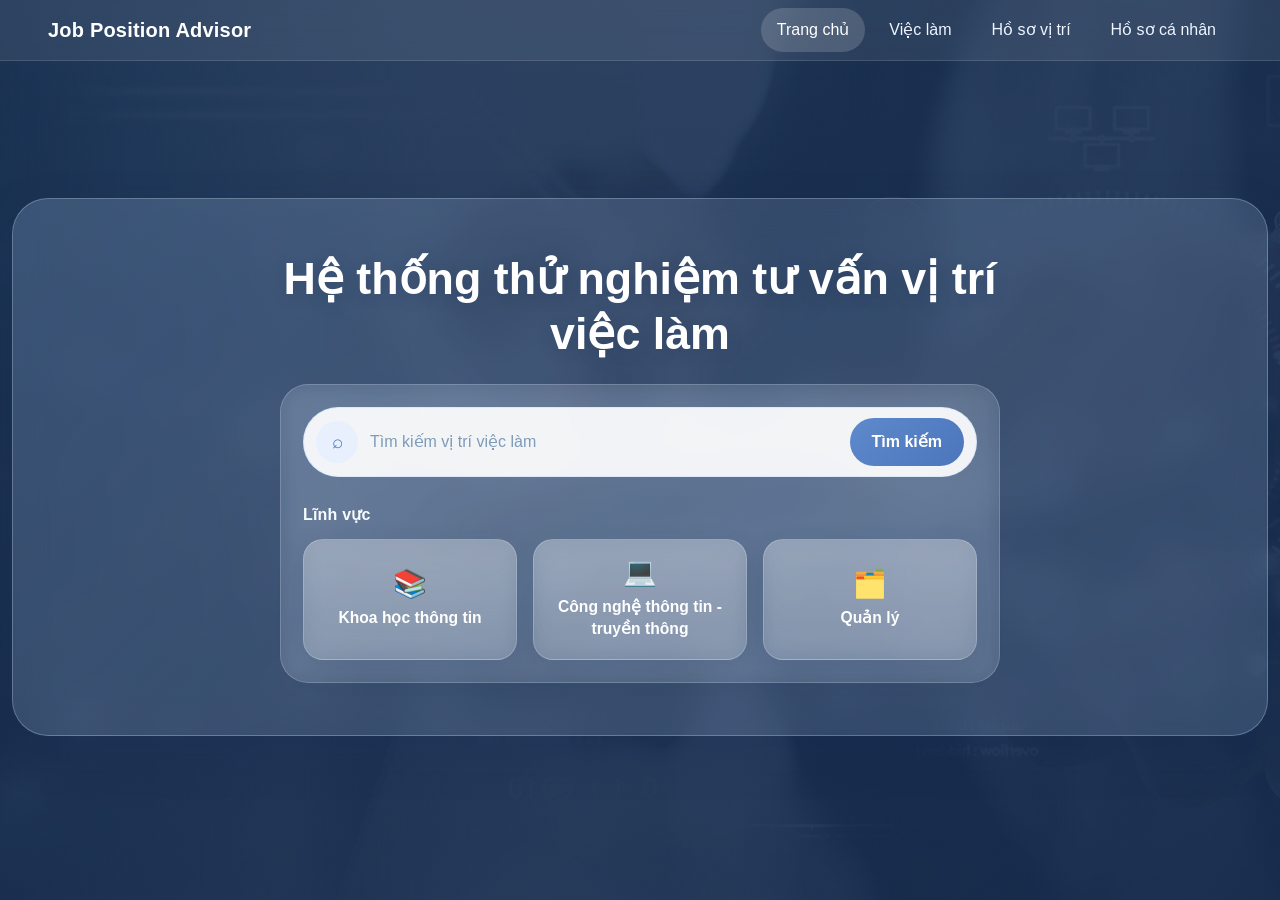
==== index.html @ 7de9d047 "Update index.html" ====
<!DOCTYPE html>
<html lang="vi">
<head>
  <meta charset="UTF-8">
  <meta name="viewport" content="width=device-width, initial-scale=1.0">
  <title>Trang chủ - Hệ thống thử nghiệm tư vấn vị trí việc làm</title>

  <link href="https://cdn.jsdelivr.net/npm/bootstrap@5.3.3/dist/css/bootstrap.min.css" rel="stylesheet">
  <link rel="stylesheet" href="assets/css/style.css">
</head>
<body>
  <div class="page-overlay">
    <nav class="navbar navbar-expand-lg custom-navbar px-4 px-lg-5">
      <div class="container-fluid px-0">
        <a class="navbar-brand brand-title" href="index.html">Job Position Advisor</a>

        <button class="navbar-toggler" type="button" data-bs-toggle="collapse" data-bs-target="#mainNav">
          <span class="navbar-toggler-icon"></span>
        </button>

        <div class="collapse navbar-collapse" id="mainNav">
          <div class="navbar-nav ms-auto gap-lg-2 mt-3 mt-lg-0">
            <a class="nav-link nav-pill active" href="index.html">Trang chủ</a>
            <a class="nav-link nav-pill" href="pages/jobs.html">Việc làm</a>
            <a class="nav-link nav-pill" href="pages/position-profile.html">Hồ sơ vị trí</a>
            <a class="nav-link nav-pill" href="pages/upload-profile.html">Hồ sơ cá nhân</a>
          </div>
        </div>
      </div>
    </nav>

    <main>
      <section class="hero-section">
        <div class="container hero-container">
          <div class="hero-box">
            <div class="row justify-content-center">
              <div class="col-lg-10 col-xl-9">
                <div class="hero-content mx-auto">
                  <h1 class="hero-title text-center">
                    Hệ thống thử nghiệm tư vấn vị trí việc làm
                  </h1>

                  <div class="search-panel mt-4">
                    <div class="search-wrapper">
                      <div class="search-icon">⌕</div>
                      <input
                        type="text"
                        id="searchInput"
                        class="form-control search-input"
                        placeholder="Tìm kiếm vị trí việc làm"
                        autocomplete="off"
                      >
                      <button id="searchBtn" class="btn search-btn" type="button">Tìm kiếm</button>
                    </div>

                    <div id="searchSuggestions" class="suggestion-box d-none"></div>

                    <div class="search-helper mt-4">
                      <div class="helper-group">
                        <p class="helper-title">Lĩnh vực</p>

                        <div class="field-grid">
                          <button class="field-tag field-card" data-field="Khoa học thông tin">
                            <span class="field-icon">📚</span>
                            <span class="field-text">Khoa học thông tin</span>
                          </button>

                          <button class="field-tag field-card" data-field="Công nghệ thông tin - truyền thông">
                            <span class="field-icon">💻</span>
                            <span class="field-text">Công nghệ thông tin - truyền thông</span>
                          </button>

                          <button class="field-tag field-card" data-field="Quản lý">
                            <span class="field-icon">🗂️</span>
                            <span class="field-text">Quản lý</span>
                          </button>
                        </div>
                      </div>
                    </div>

                    <div id="fieldPreview" class="field-preview d-none mt-4">
                      <div class="field-preview-header">
                        <h5 id="fieldPreviewTitle" class="mb-0"></h5>
                        <button id="closeFieldPreview" class="btn-close-preview" type="button">Đóng</button>
                      </div>

                      <div id="fieldPreviewList" class="field-preview-list mt-3"></div>
                    </div>
                  </div>
                </div>
              </div>
            </div>  
          </div>
        </div>
      </section>
    </main>
  </div>

  <script src="assets/js/app.js"></script>
  <script src="https://cdn.jsdelivr.net/npm/bootstrap@5.3.3/dist/js/bootstrap.bundle.min.js"></script>
</body>
</html>
---- assets/css/style.css ----
:root {
  --blue-main: #7fa8e6;
  --blue-dark: #5e89cc;
  --blue-deep: #4c76bc;
  --blue-light: rgba(232, 241, 255, 0.85);
  --text-main: #f4f8ff;
  --text-sub: #dbe6f7;
  --border-soft: rgba(213, 230, 255, 0.34);
  --shadow-soft: 0 18px 45px rgba(18, 42, 88, 0.22);
  --shadow-card: 0 10px 28px rgba(22, 42, 78, 0.16);
}

* {
  box-sizing: border-box;
}

html,
body {
  min-height: 100%;
}

body {
  margin: 0;
  font-family: "Segoe UI", Tahoma, Geneva, Verdana, sans-serif;
  background:
    linear-gradient(rgba(19, 43, 79, 0.68), rgba(19, 43, 79, 0.68)),
    url("../images/bg.jpg") center center / cover no-repeat fixed;
  color: var(--text-main);
}

a {
  text-decoration: none;
}

.page-overlay {
  min-height: 100vh;
  background: linear-gradient(
    180deg,
    rgba(18, 39, 73, 0.18) 0%,
    rgba(17, 34, 66, 0.34) 100%
  );
}

.custom-navbar {
  background: rgba(255, 255, 255, 0.08);
  backdrop-filter: blur(14px);
  border-bottom: 1px solid rgba(255, 255, 255, 0.12);
}

.brand-title {
  font-weight: 700;
  color: #ffffff !important;
  letter-spacing: 0.2px;
}

.nav-pill {
  color: #eff5ff !important;
  padding: 10px 16px !important;
  border-radius: 999px;
  font-weight: 500;
  transition: all 0.2s ease;
}

.nav-pill:hover,
.nav-pill.active {
  background: rgba(255, 255, 255, 0.16);
  color: #ffffff !important;
}

.hero-section {
  min-height: calc(100vh - 76px);
  display: flex;
  align-items: center;
  padding: 28px 0 40px;
}

.hero-container {
  max-width: 1320px;
}

.hero-box {
  background: linear-gradient(
    135deg,
    rgba(172, 205, 248, 0.22) 0%,
    rgba(195, 220, 255, 0.16) 45%,
    rgba(161, 196, 240, 0.20) 100%
  );
  border: 1px solid rgba(220, 235, 255, 0.28);
  border-radius: 36px;
  padding: 52px;
  box-shadow: var(--shadow-soft);
  backdrop-filter: blur(18px);
  -webkit-backdrop-filter: blur(18px);
}

.hero-content {
  max-width: 720px;
}

.hero-title {
  font-size: 2.8rem;
  line-height: 1.22;
  font-weight: 800;
  color: #ffffff;
  margin-bottom: 0;
  text-shadow: 0 4px 16px rgba(14, 35, 66, 0.18);
}

.search-panel {
  background: rgba(255, 255, 255, 0.10);
  border: 1px solid rgba(224, 236, 255, 0.22);
  border-radius: 28px;
  padding: 22px;
  position: relative;
  backdrop-filter: blur(12px);
}

.search-wrapper {
  display: flex;
  align-items: center;
  gap: 12px;
  background: rgba(255, 255, 255, 0.92);
  border: 1px solid rgba(220, 232, 250, 0.9);
  border-radius: 999px;
  padding: 10px 12px;
  position: relative;
}

.search-icon {
  width: 42px;
  height: 42px;
  border-radius: 50%;
  background: rgba(232, 241, 255, 0.95);
  color: var(--blue-deep);
  display: flex;
  align-items: center;
  justify-content: center;
  font-size: 1.2rem;
  flex-shrink: 0;
}

.search-input {
  border: none !important;
  box-shadow: none !important;
  background: transparent !important;
  color: #244569 !important;
  min-height: 46px;
  padding-left: 0;
  font-weight: 500;
}

.search-input::placeholder {
  color: #7f9bb9;
}

.search-btn {
  border: none;
  background: linear-gradient(135deg, var(--blue-dark), var(--blue-deep));
  color: #fff;
  border-radius: 999px;
  padding: 12px 22px;
  font-weight: 600;
  white-space: nowrap;
  transition: transform 0.2s ease, box-shadow 0.2s ease;
}

.search-btn:hover {
  color: #fff;
  transform: translateY(-1px);
  box-shadow: 0 8px 18px rgba(34, 68, 120, 0.24);
}

.suggestion-box {
  position: absolute;
  left: 22px;
  right: 22px;
  top: 96px;
  background: rgba(255, 255, 255, 0.97);
  border: 1px solid rgba(216, 230, 250, 0.95);
  border-radius: 18px;
  box-shadow: var(--shadow-card);
  overflow: hidden;
  z-index: 20;
}

.suggestion-item {
  padding: 12px 16px;
  cursor: pointer;
  color: #29486a;
  transition: background 0.2s ease;
}

.suggestion-item:hover {
  background: #f0f6ff;
}

.search-helper {
  padding-top: 2px;
}

.helper-group {
  display: flex;
  flex-direction: column;
  gap: 12px;
}

.helper-title {
  margin-bottom: 0;
  font-size: 1rem;
  font-weight: 700;
  color: #f7fbff;
  letter-spacing: 0.2px;
}

.field-grid {
  display: grid;
  grid-template-columns: repeat(3, 1fr);
  gap: 16px;
}

.field-tag {
  border: none;
  background: transparent;
  padding: 0;
}

.field-card {
  min-height: 118px;
  border-radius: 20px;
  background: linear-gradient(
    180deg,
    rgba(255, 255, 255, 0.28) 0%,
    rgba(242, 248, 255, 0.16) 100%
  );
  border: 1px solid rgba(228, 238, 255, 0.24);
  color: #ffffff;
  box-shadow: var(--shadow-card);
  display: flex;
  flex-direction: column;
  align-items: center;
  justify-content: center;
  gap: 10px;
  padding: 18px 16px;
  text-align: center;
  transition: all 0.2s ease;
  backdrop-filter: blur(10px);
}

.field-card:hover {
  background: linear-gradient(
    180deg,
    rgba(255, 255, 255, 0.34) 0%,
    rgba(225, 238, 255, 0.22) 100%
  );
  transform: translateY(-2px);
}

.field-icon {
  font-size: 1.7rem;
  line-height: 1;
}

.field-text {
  font-size: 0.98rem;
  font-weight: 600;
  line-height: 1.45;
}

.hero-info-card {
  background: linear-gradient(
    180deg,
    rgba(255, 255, 255, 0.18) 0%,
    rgba(244, 249, 255, 0.12) 100%
  );
  border: 1px solid rgba(227, 238, 255, 0.22);
  border-radius: 28px;
  padding: 28px;
  box-shadow: var(--shadow-card);
  backdrop-filter: blur(14px);
}

.info-card-title {
  font-weight: 700;
  color: #ffffff;
  margin-bottom: 20px;
}

.info-item {
  display: flex;
  gap: 14px;
  align-items: flex-start;
  padding: 14px 0;
  border-bottom: 1px dashed rgba(220, 232, 249, 0.22);
}

.info-item:last-child {
  border-bottom: none;
  padding-bottom: 0;
}

.info-icon {
  width: 42px;
  height: 42px;
  border-radius: 50%;
  background: linear-gradient(135deg, rgba(220, 233, 255, 0.34), rgba(245, 249, 255, 0.18));
  color: #ffffff;
  font-weight: 700;
  display: flex;
  align-items: center;
  justify-content: center;
  flex-shrink: 0;
}

.info-item h6 {
  margin-bottom: 6px;
  font-weight: 700;
  color: #ffffff;
}

.info-item p {
  margin-bottom: 0;
  color: rgba(240, 246, 255, 0.88);
  line-height: 1.65;
}

.field-preview {
  background: rgba(255, 255, 255, 0.92);
  border: 1px solid rgba(218, 231, 249, 0.9);
  border-radius: 18px;
  padding: 18px;
  box-shadow: var(--shadow-card);
}

.field-preview-header {
  display: flex;
  justify-content: space-between;
  align-items: center;
  gap: 12px;
}

#fieldPreviewTitle {
  font-size: 1.02rem;
  font-weight: 700;
  color: #29486a;
}

.btn-close-preview {
  border: none;
  background: #eef5ff;
  color: var(--blue-deep);
  padding: 8px 14px;
  border-radius: 10px;
  font-weight: 600;
}

.btn-close-preview:hover {
  background: #deebff;
}

.field-preview-list {
  display: flex;
  flex-direction: column;
  gap: 10px;
}

.field-preview-item {
  padding: 12px 14px;
  background: #f7fbff;
  border: 1px solid #dbe7f7;
  border-radius: 12px;
}

.field-preview-item strong {
  display: block;
  color: #29486a;
  margin-bottom: 4px;
}

.field-preview-item span {
  color: #647f9e;
  font-size: 0.94rem;
}

@media (max-width: 1199px) {
  .hero-title {
    font-size: 2.45rem;
  }

  .hero-box {
    padding: 40px;
  }
}

@media (max-width: 991px) {
  .hero-section {
    min-height: auto;
    padding: 26px 0 34px;
  }

  .hero-title {
    font-size: 2rem;
  }

  .hero-box {
    padding: 24px;
    border-radius: 28px;
  }

  .search-wrapper {
    flex-direction: column;
    align-items: stretch;
    border-radius: 24px;
  }

  .search-btn {
    width: 100%;
  }

  .suggestion-box {
    position: static;
    margin-top: 10px;
  }

  .field-preview-header {
    flex-direction: column;
    align-items: flex-start;
  }

  .field-grid {
    grid-template-columns: 1fr;
  }

  .field-card {
    min-height: 92px;
  }
}
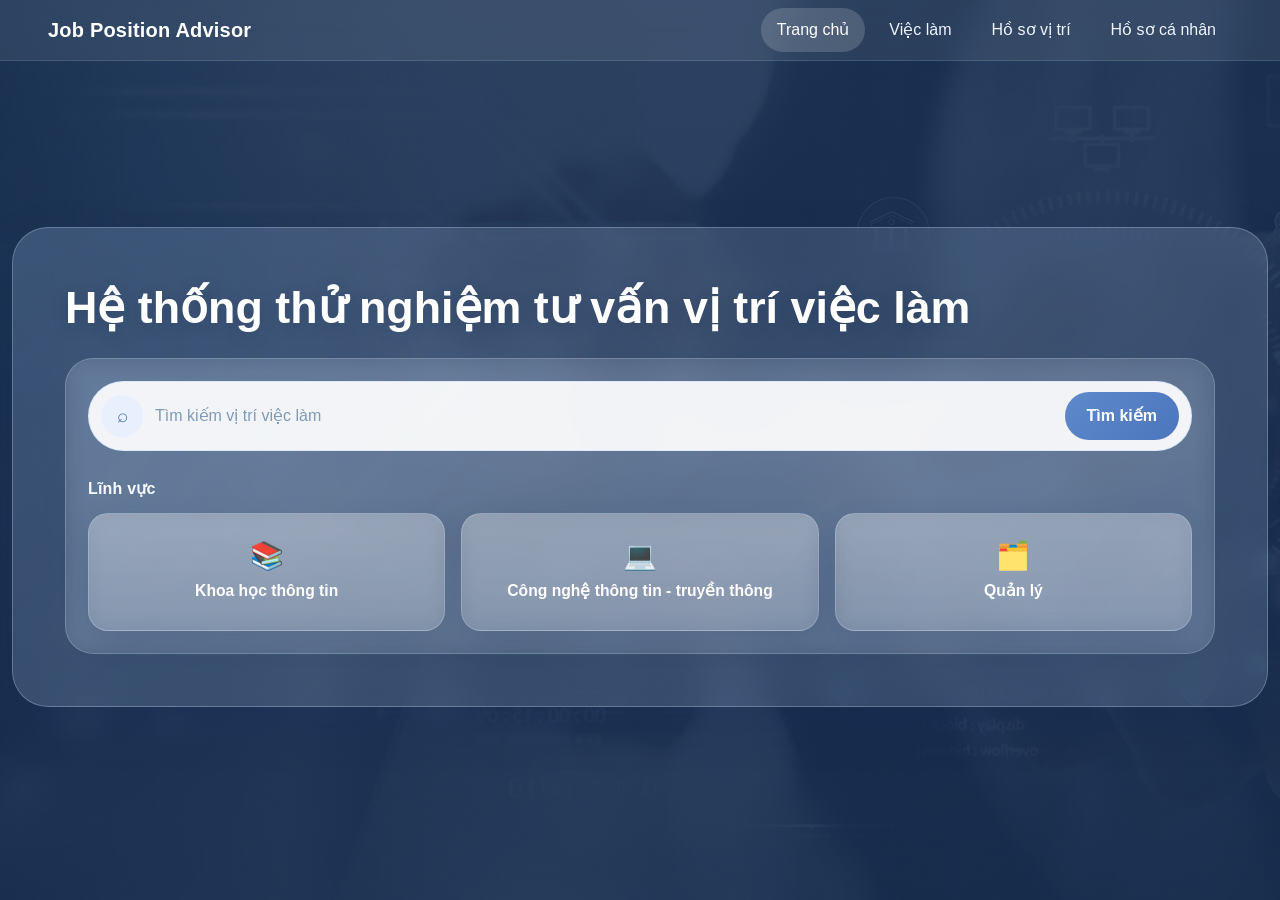
==== commit 82614a7c: "Update index.html" ====
--- a/index.html
+++ b/index.html
@@ -33,64 +33,59 @@
       <section class="hero-section">
         <div class="container hero-container">
           <div class="hero-box">
-            <div class="row justify-content-center">
-              <div class="col-lg-10 col-xl-9">
-                <div class="hero-content mx-auto">
-                  <h1 class="hero-title text-center">
-                    Hệ thống thử nghiệm tư vấn vị trí việc làm
-                  </h1>
+            <div class="hero-inner">
+              <h1 class="hero-title">
+                Hệ thống thử nghiệm tư vấn vị trí việc làm
+              </h1>
 
-                  <div class="search-panel mt-4">
-                    <div class="search-wrapper">
-                      <div class="search-icon">⌕</div>
-                      <input
-                        type="text"
-                        id="searchInput"
-                        class="form-control search-input"
-                        placeholder="Tìm kiếm vị trí việc làm"
-                        autocomplete="off"
-                      >
-                      <button id="searchBtn" class="btn search-btn" type="button">Tìm kiếm</button>
-                    </div>
+              <div class="search-panel mt-4">
+                <div class="search-wrapper">
+                  <div class="search-icon">⌕</div>
+                  <input
+                    type="text"
+                    id="searchInput"
+                    class="form-control search-input"
+                    placeholder="Tìm kiếm vị trí việc làm"
+                    autocomplete="off"
+                  >
+                  <button id="searchBtn" class="btn search-btn" type="button">Tìm kiếm</button>
+                </div>
 
-                    <div id="searchSuggestions" class="suggestion-box d-none"></div>
+                <div id="searchSuggestions" class="suggestion-box d-none"></div>
 
-                    <div class="search-helper mt-4">
-                      <div class="helper-group">
-                        <p class="helper-title">Lĩnh vực</p>
+                <div class="search-helper mt-4">
+                  <div class="helper-group">
+                    <p class="helper-title">Lĩnh vực</p>
 
-                        <div class="field-grid">
-                          <button class="field-tag field-card" data-field="Khoa học thông tin">
-                            <span class="field-icon">📚</span>
-                            <span class="field-text">Khoa học thông tin</span>
-                          </button>
+                    <div class="field-grid">
+                      <button class="field-tag field-card" data-field="Khoa học thông tin">
+                        <span class="field-icon">📚</span>
+                        <span class="field-text">Khoa học thông tin</span>
+                      </button>
 
-                          <button class="field-tag field-card" data-field="Công nghệ thông tin - truyền thông">
-                            <span class="field-icon">💻</span>
-                            <span class="field-text">Công nghệ thông tin - truyền thông</span>
-                          </button>
+                      <button class="field-tag field-card" data-field="Công nghệ thông tin - truyền thông">
+                        <span class="field-icon">💻</span>
+                        <span class="field-text">Công nghệ thông tin - truyền thông</span>
+                      </button>
 
-                          <button class="field-tag field-card" data-field="Quản lý">
-                            <span class="field-icon">🗂️</span>
-                            <span class="field-text">Quản lý</span>
-                          </button>
-                        </div>
-                      </div>
-                    </div>
-
-                    <div id="fieldPreview" class="field-preview d-none mt-4">
-                      <div class="field-preview-header">
-                        <h5 id="fieldPreviewTitle" class="mb-0"></h5>
-                        <button id="closeFieldPreview" class="btn-close-preview" type="button">Đóng</button>
-                      </div>
-
-                      <div id="fieldPreviewList" class="field-preview-list mt-3"></div>
+                      <button class="field-tag field-card" data-field="Quản lý">
+                        <span class="field-icon">🗂️</span>
+                        <span class="field-text">Quản lý</span>
+                      </button>
                     </div>
                   </div>
                 </div>
+
+                <div id="fieldPreview" class="field-preview d-none mt-4">
+                  <div class="field-preview-header">
+                    <h5 id="fieldPreviewTitle" class="mb-0"></h5>
+                    <button id="closeFieldPreview" class="btn-close-preview" type="button">Đóng</button>
+                  </div>
+                  <div id="fieldPreviewList" class="field-preview-list mt-3"></div>
+                </div>
               </div>
-            </div>  
-          </div>
+            </div>
+          </div>  
         </div>
       </section>
     </main>
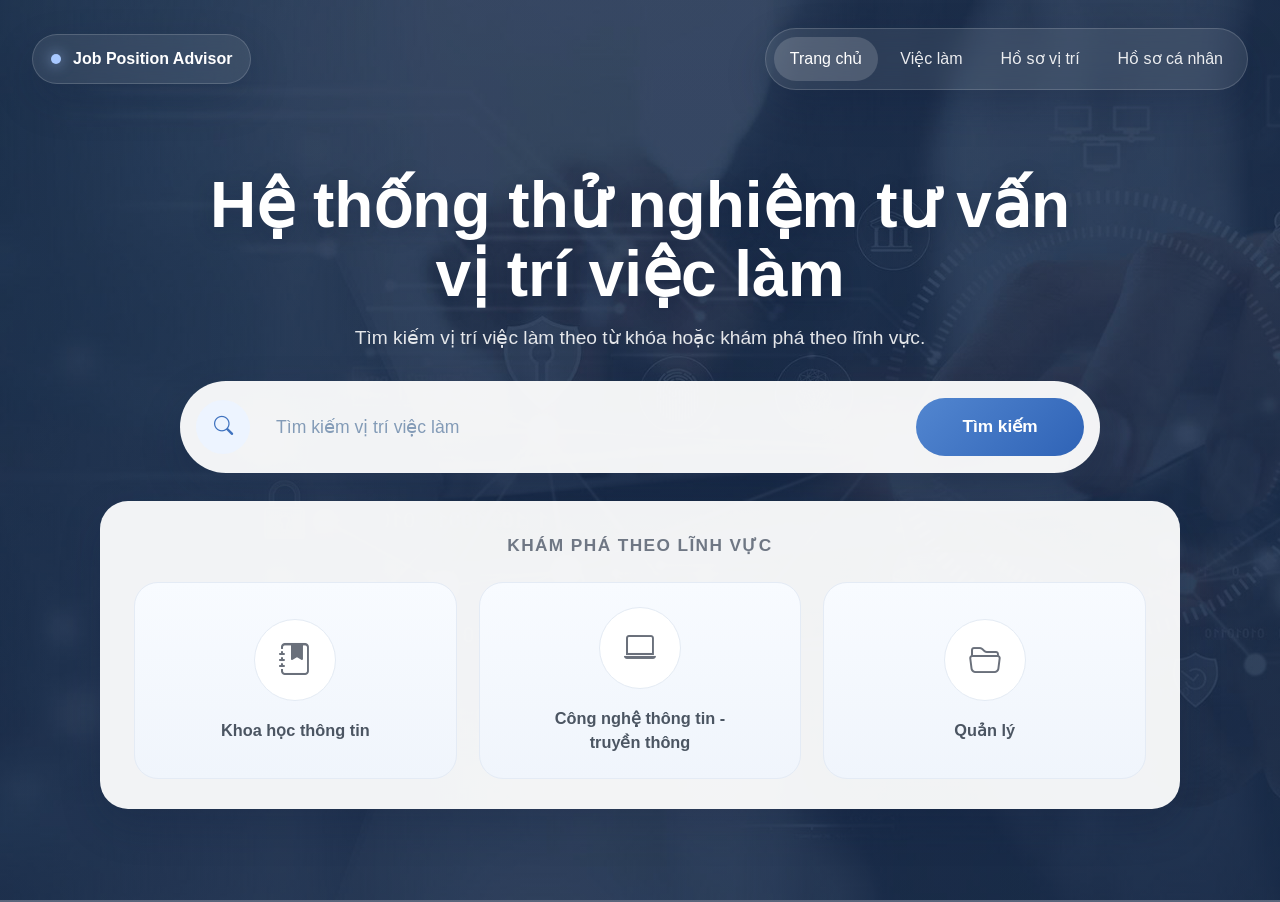
==== commit fe37a255: "Update index.html" ====
--- a/index.html
+++ b/index.html
@@ -6,92 +6,97 @@
   <title>Trang chủ - Hệ thống thử nghiệm tư vấn vị trí việc làm</title>
 
   <link href="https://cdn.jsdelivr.net/npm/bootstrap@5.3.3/dist/css/bootstrap.min.css" rel="stylesheet">
+  <link rel="stylesheet" href="https://cdn.jsdelivr.net/npm/bootstrap-icons@1.11.3/font/bootstrap-icons.min.css">
   <link rel="stylesheet" href="assets/css/style.css">
 </head>
 <body>
   <div class="page-overlay">
-    <nav class="navbar navbar-expand-lg custom-navbar px-4 px-lg-5">
-      <div class="container-fluid px-0">
-        <a class="navbar-brand brand-title" href="index.html">Job Position Advisor</a>
+    <header class="topbar">
+      <div class="brand-chip">
+        <span class="brand-dot"></span>
+        <a href="index.html" class="brand-link">Job Position Advisor</a>
+      </div>
 
-        <button class="navbar-toggler" type="button" data-bs-toggle="collapse" data-bs-target="#mainNav">
-          <span class="navbar-toggler-icon"></span>
-        </button>
+      <nav class="nav-chip">
+        <a class="nav-link active" href="index.html">Trang chủ</a>
+        <a class="nav-link" href="pages/jobs.html">Việc làm</a>
+        <a class="nav-link" href="pages/position-profile.html">Hồ sơ vị trí</a>
+        <a class="nav-link" href="pages/upload-profile.html">Hồ sơ cá nhân</a>
+      </nav>
+    </header>
 
-        <div class="collapse navbar-collapse" id="mainNav">
-          <div class="navbar-nav ms-auto gap-lg-2 mt-3 mt-lg-0">
-            <a class="nav-link nav-pill active" href="index.html">Trang chủ</a>
-            <a class="nav-link nav-pill" href="pages/jobs.html">Việc làm</a>
-            <a class="nav-link nav-pill" href="pages/position-profile.html">Hồ sơ vị trí</a>
-            <a class="nav-link nav-pill" href="pages/upload-profile.html">Hồ sơ cá nhân</a>
+    <main class="hero-stage">
+      <div class="container hero-container">
+        <div class="hero-stack">
+          <div class="hero-heading text-center">
+            <h1 class="hero-title">Hệ thống thử nghiệm tư vấn vị trí việc làm</h1>
+            <p class="hero-subtitle">
+              Tìm kiếm vị trí việc làm theo từ khóa hoặc khám phá theo lĩnh vực.
+            </p>
+          </div>
+
+          <div class="search-panel">
+            <div class="search-wrapper">
+              <div class="search-icon">
+                <i class="bi bi-search"></i>
+              </div>
+
+              <input
+                type="text"
+                id="searchInput"
+                class="form-control search-input"
+                placeholder="Tìm kiếm vị trí việc làm"
+                autocomplete="off"
+              >
+
+              <button id="searchBtn" class="btn search-btn" type="button">
+                Tìm kiếm
+              </button>
+            </div>
+
+            <div id="searchSuggestions" class="suggestion-box d-none"></div>
+          </div>
+
+          <section class="field-panel">
+            <h3 class="field-panel-title">Khám phá theo lĩnh vực</h3>
+
+            <div class="field-grid">
+              <button class="field-tag field-card" data-field="Khoa học thông tin">
+                <span class="field-icon-circle">
+                  <i class="bi bi-journal-bookmark-fill"></i>
+                </span>
+                <span class="field-text">Khoa học thông tin</span>
+              </button>
+
+              <button class="field-tag field-card" data-field="Công nghệ thông tin - truyền thông">
+                <span class="field-icon-circle">
+                  <i class="bi bi-laptop"></i>
+                </span>
+                <span class="field-text">Công nghệ thông tin - truyền thông</span>
+              </button>
+
+              <button class="field-tag field-card" data-field="Quản lý">
+                <span class="field-icon-circle">
+                  <i class="bi bi-folder2-open"></i>
+                </span>
+                <span class="field-text">Quản lý</span>
+              </button>
+            </div>
+          </section>
+
+          <div id="fieldPreview" class="field-preview d-none">
+            <div class="field-preview-header">
+              <h5 id="fieldPreviewTitle" class="mb-0"></h5>
+              <button id="closeFieldPreview" class="btn-close-preview" type="button">Đóng</button>
+            </div>
+
+            <div id="fieldPreviewList" class="field-preview-list mt-3"></div>
           </div>
         </div>
       </div>
-    </nav>
-
-    <main>
-      <section class="hero-section">
-        <div class="container hero-container">
-          <div class="hero-box">
-            <div class="hero-inner">
-              <h1 class="hero-title">
-                Hệ thống thử nghiệm tư vấn vị trí việc làm
-              </h1>
-
-              <div class="search-panel mt-4">
-                <div class="search-wrapper">
-                  <div class="search-icon">⌕</div>
-                  <input
-                    type="text"
-                    id="searchInput"
-                    class="form-control search-input"
-                    placeholder="Tìm kiếm vị trí việc làm"
-                    autocomplete="off"
-                  >
-                  <button id="searchBtn" class="btn search-btn" type="button">Tìm kiếm</button>
-                </div>
-
-                <div id="searchSuggestions" class="suggestion-box d-none"></div>
-
-                <div class="search-helper mt-4">
-                  <div class="helper-group">
-                    <p class="helper-title">Lĩnh vực</p>
-
-                    <div class="field-grid">
-                      <button class="field-tag field-card" data-field="Khoa học thông tin">
-                        <span class="field-icon">📚</span>
-                        <span class="field-text">Khoa học thông tin</span>
-                      </button>
-
-                      <button class="field-tag field-card" data-field="Công nghệ thông tin - truyền thông">
-                        <span class="field-icon">💻</span>
-                        <span class="field-text">Công nghệ thông tin - truyền thông</span>
-                      </button>
-
-                      <button class="field-tag field-card" data-field="Quản lý">
-                        <span class="field-icon">🗂️</span>
-                        <span class="field-text">Quản lý</span>
-                      </button>
-                    </div>
-                  </div>
-                </div>
-
-                <div id="fieldPreview" class="field-preview d-none mt-4">
-                  <div class="field-preview-header">
-                    <h5 id="fieldPreviewTitle" class="mb-0"></h5>
-                    <button id="closeFieldPreview" class="btn-close-preview" type="button">Đóng</button>
-                  </div>
-                  <div id="fieldPreviewList" class="field-preview-list mt-3"></div>
-                </div>
-              </div>
-            </div>
-          </div>  
-        </div>
-      </section>
     </main>
   </div>
 
   <script src="assets/js/app.js"></script>
-  <script src="https://cdn.jsdelivr.net/npm/bootstrap@5.3.3/dist/js/bootstrap.bundle.min.js"></script>
 </body>
 </html>
--- a/assets/css/style.css
+++ b/assets/css/style.css
@@ -1,13 +1,13 @@
 :root {
-  --blue-main: #7fa8e6;
-  --blue-dark: #5e89cc;
-  --blue-deep: #4c76bc;
-  --blue-light: rgba(232, 241, 255, 0.85);
-  --text-main: #f4f8ff;
-  --text-sub: #dbe6f7;
-  --border-soft: rgba(213, 230, 255, 0.34);
-  --shadow-soft: 0 18px 45px rgba(18, 42, 88, 0.22);
-  --shadow-card: 0 10px 28px rgba(22, 42, 78, 0.16);
+  --white: #ffffff;
+  --text-main: #ffffff;
+  --text-soft: rgba(255, 255, 255, 0.88);
+  --blue-deep: #244d87;
+  --blue-main: #3f72bf;
+  --blue-soft: #dfeafc;
+  --border-soft: rgba(255, 255, 255, 0.22);
+  --shadow-soft: 0 16px 40px rgba(13, 28, 58, 0.22);
+  --shadow-card: 0 10px 30px rgba(20, 37, 70, 0.18);
 }
 
 * {
@@ -23,115 +23,152 @@
   margin: 0;
   font-family: "Segoe UI", Tahoma, Geneva, Verdana, sans-serif;
   background:
-    linear-gradient(rgba(19, 43, 79, 0.68), rgba(19, 43, 79, 0.68)),
+    linear-gradient(rgba(18, 34, 63, 0.52), rgba(18, 34, 63, 0.52)),
     url("../images/bg.jpg") center center / cover no-repeat fixed;
   color: var(--text-main);
 }
 
 a {
   text-decoration: none;
+}
+
+button {
+  font-family: inherit;
 }
 
 .page-overlay {
   min-height: 100vh;
   background: linear-gradient(
     180deg,
-    rgba(18, 39, 73, 0.18) 0%,
-    rgba(17, 34, 66, 0.34) 100%
+    rgba(16, 35, 68, 0.20) 0%,
+    rgba(16, 35, 68, 0.36) 100%
   );
 }
 
-.custom-navbar {
+.topbar {
+  width: 100%;
+  padding: 28px 32px 0;
+  display: flex;
+  justify-content: space-between;
+  align-items: center;
+  gap: 20px;
+  flex-wrap: wrap;
+}
+
+.brand-chip,
+.nav-chip {
+  backdrop-filter: blur(12px);
+  -webkit-backdrop-filter: blur(12px);
+  border: 1px solid rgba(255, 255, 255, 0.16);
+  box-shadow: var(--shadow-soft);
+}
+
+.brand-chip {
+  display: inline-flex;
+  align-items: center;
+  gap: 12px;
+  padding: 12px 18px;
+  border-radius: 999px;
   background: rgba(255, 255, 255, 0.08);
-  backdrop-filter: blur(14px);
-  border-bottom: 1px solid rgba(255, 255, 255, 0.12);
-}
-
-.brand-title {
+}
+
+.brand-dot {
+  width: 10px;
+  height: 10px;
+  border-radius: 50%;
+  background: #a8c8ff;
+  box-shadow: 0 0 14px rgba(168, 200, 255, 0.7);
+}
+
+.brand-link {
+  color: #ffffff;
   font-weight: 700;
-  color: #ffffff !important;
-  letter-spacing: 0.2px;
-}
-
-.nav-pill {
-  color: #eff5ff !important;
-  padding: 10px 16px !important;
+  font-size: 1rem;
+}
+
+.nav-chip {
+  display: flex;
+  align-items: center;
+  gap: 6px;
+  padding: 8px;
+  border-radius: 999px;
+  background: rgba(255, 255, 255, 0.08);
+}
+
+.nav-link {
+  color: rgba(255, 255, 255, 0.9);
+  padding: 10px 16px;
   border-radius: 999px;
   font-weight: 500;
   transition: all 0.2s ease;
 }
 
-.nav-pill:hover,
-.nav-pill.active {
+.nav-link:hover,
+.nav-link.active {
   background: rgba(255, 255, 255, 0.16);
-  color: #ffffff !important;
-}
-
-.hero-section {
-  min-height: calc(100vh - 76px);
-  display: flex;
-  align-items: center;
+  color: #ffffff;
+}
+
+.hero-stage {
+  min-height: calc(100vh - 88px);
+  display: flex;
+  align-items: center;
+  justify-content: center;
   padding: 28px 0 40px;
 }
 
 .hero-container {
-  max-width: 1320px;
-}
-
-.hero-box {
-  background: linear-gradient(
-    135deg,
-    rgba(172, 205, 248, 0.22) 0%,
-    rgba(195, 220, 255, 0.16) 45%,
-    rgba(161, 196, 240, 0.20) 100%
-  );
-  border: 1px solid rgba(220, 235, 255, 0.28);
-  border-radius: 36px;
-  padding: 52px;
+  max-width: 1200px;
+}
+
+.hero-stack {
+  display: flex;
+  flex-direction: column;
+  align-items: center;
+  gap: 28px;
+}
+
+.hero-heading {
+  max-width: 920px;
+}
+
+.hero-title {
+  font-size: 4rem;
+  line-height: 1.08;
+  font-weight: 900;
+  margin-bottom: 14px;
+  color: #ffffff;
+  text-shadow: 0 6px 20px rgba(10, 25, 52, 0.25);
+}
+
+.hero-subtitle {
+  margin-bottom: 0;
+  font-size: 1.2rem;
+  color: var(--text-soft);
+  line-height: 1.6;
+}
+
+.search-panel {
+  width: min(920px, 92%);
+}
+
+.search-wrapper {
+  display: flex;
+  align-items: center;
+  gap: 14px;
+  min-height: 92px;
+  padding: 14px 16px;
+  border-radius: 999px;
+  background: rgba(255, 255, 255, 0.94);
   box-shadow: var(--shadow-soft);
-  backdrop-filter: blur(18px);
-  -webkit-backdrop-filter: blur(18px);
-}
-
-.hero-content {
-  max-width: 720px;
-}
-
-.hero-title {
-  font-size: 2.8rem;
-  line-height: 1.22;
-  font-weight: 800;
-  color: #ffffff;
-  margin-bottom: 0;
-  text-shadow: 0 4px 16px rgba(14, 35, 66, 0.18);
-}
-
-.search-panel {
-  background: rgba(255, 255, 255, 0.10);
-  border: 1px solid rgba(224, 236, 255, 0.22);
-  border-radius: 28px;
-  padding: 22px;
-  position: relative;
-  backdrop-filter: blur(12px);
-}
-
-.search-wrapper {
-  display: flex;
-  align-items: center;
-  gap: 12px;
-  background: rgba(255, 255, 255, 0.92);
-  border: 1px solid rgba(220, 232, 250, 0.9);
-  border-radius: 999px;
-  padding: 10px 12px;
-  position: relative;
 }
 
 .search-icon {
-  width: 42px;
-  height: 42px;
+  width: 54px;
+  height: 54px;
   border-radius: 50%;
-  background: rgba(232, 241, 255, 0.95);
-  color: var(--blue-deep);
+  background: #edf4ff;
+  color: var(--blue-main);
   display: flex;
   align-items: center;
   justify-content: center;
@@ -143,79 +180,75 @@
   border: none !important;
   box-shadow: none !important;
   background: transparent !important;
-  color: #244569 !important;
-  min-height: 46px;
-  padding-left: 0;
+  color: #23466f !important;
+  min-height: 54px;
+  font-size: 1.1rem;
   font-weight: 500;
 }
 
 .search-input::placeholder {
-  color: #7f9bb9;
+  color: #839bb7;
 }
 
 .search-btn {
   border: none;
-  background: linear-gradient(135deg, var(--blue-dark), var(--blue-deep));
-  color: #fff;
+  min-width: 168px;
+  min-height: 58px;
   border-radius: 999px;
-  padding: 12px 22px;
-  font-weight: 600;
-  white-space: nowrap;
+  background: linear-gradient(135deg, #5286d0, #2f63b6);
+  color: #ffffff;
+  font-size: 1.08rem;
+  font-weight: 700;
   transition: transform 0.2s ease, box-shadow 0.2s ease;
 }
 
 .search-btn:hover {
-  color: #fff;
+  color: #ffffff;
   transform: translateY(-1px);
-  box-shadow: 0 8px 18px rgba(34, 68, 120, 0.24);
+  box-shadow: 0 10px 20px rgba(47, 99, 182, 0.24);
 }
 
 .suggestion-box {
-  position: absolute;
-  left: 22px;
-  right: 22px;
-  top: 96px;
+  margin-top: 10px;
   background: rgba(255, 255, 255, 0.97);
-  border: 1px solid rgba(216, 230, 250, 0.95);
-  border-radius: 18px;
+  border-radius: 22px;
+  overflow: hidden;
   box-shadow: var(--shadow-card);
-  overflow: hidden;
-  z-index: 20;
 }
 
 .suggestion-item {
-  padding: 12px 16px;
+  padding: 14px 18px;
+  color: #29486a;
   cursor: pointer;
-  color: #29486a;
   transition: background 0.2s ease;
 }
 
 .suggestion-item:hover {
-  background: #f0f6ff;
-}
-
-.search-helper {
-  padding-top: 2px;
-}
-
-.helper-group {
-  display: flex;
-  flex-direction: column;
-  gap: 12px;
-}
-
-.helper-title {
-  margin-bottom: 0;
-  font-size: 1rem;
-  font-weight: 700;
-  color: #f7fbff;
-  letter-spacing: 0.2px;
+  background: #eef5ff;
+}
+
+.field-panel {
+  width: min(1080px, 92%);
+  background: rgba(255, 255, 255, 0.94);
+  border-radius: 28px;
+  padding: 34px 34px 30px;
+  box-shadow: var(--shadow-soft);
+}
+
+.field-panel-title {
+  text-align: center;
+  margin: 0 0 26px;
+  color: #6f7784;
+  font-weight: 800;
+  font-size: 1.08rem;
+  letter-spacing: 1.4px;
+  text-transform: uppercase;
 }
 
 .field-grid {
   display: grid;
   grid-template-columns: repeat(3, 1fr);
-  gap: 16px;
+  gap: 22px;
 }
 
 .field-tag {
@@ -225,212 +258,159 @@
 }
 
 .field-card {
-  min-height: 118px;
-  border-radius: 20px;
-  background: linear-gradient(
-    180deg,
-    rgba(255, 255, 255, 0.28) 0%,
-    rgba(242, 248, 255, 0.16) 100%
-  );
-  border: 1px solid rgba(228, 238, 255, 0.24);
-  color: #ffffff;
-  box-shadow: var(--shadow-card);
+  min-height: 190px;
+  border-radius: 24px;
+  background: linear-gradient(180deg, #f8fbff 0%, #f0f5fc 100%);
+  border: 1px solid #e4ebf5;
   display: flex;
   flex-direction: column;
   align-items: center;
   justify-content: center;
-  gap: 10px;
-  padding: 18px 16px;
+  gap: 18px;
+  padding: 24px 18px;
   text-align: center;
   transition: all 0.2s ease;
-  backdrop-filter: blur(10px);
 }
 
 .field-card:hover {
-  background: linear-gradient(
-    180deg,
-    rgba(255, 255, 255, 0.34) 0%,
-    rgba(225, 238, 255, 0.22) 100%
-  );
-  transform: translateY(-2px);
-}
-
-.field-icon {
-  font-size: 1.7rem;
-  line-height: 1;
+  transform: translateY(-3px);
+  box-shadow: 0 10px 22px rgba(52, 83, 133, 0.12);
+  background: linear-gradient(180deg, #fcfdff 0%, #edf4ff 100%);
+}
+
+.field-icon-circle {
+  width: 82px;
+  height: 82px;
+  border-radius: 50%;
+  border: 1px solid #e4ebf4;
+  background: #ffffff;
+  color: #6a707b;
+  display: flex;
+  align-items: center;
+  justify-content: center;
+  font-size: 2rem;
 }
 
 .field-text {
-  font-size: 0.98rem;
-  font-weight: 600;
-  line-height: 1.45;
-}
-
-.hero-info-card {
-  background: linear-gradient(
-    180deg,
-    rgba(255, 255, 255, 0.18) 0%,
-    rgba(244, 249, 255, 0.12) 100%
-  );
-  border: 1px solid rgba(227, 238, 255, 0.22);
-  border-radius: 28px;
-  padding: 28px;
-  box-shadow: var(--shadow-card);
-  backdrop-filter: blur(14px);
-}
-
-.info-card-title {
-  font-weight: 700;
-  color: #ffffff;
-  margin-bottom: 20px;
-}
-
-.info-item {
-  display: flex;
-  gap: 14px;
-  align-items: flex-start;
-  padding: 14px 0;
-  border-bottom: 1px dashed rgba(220, 232, 249, 0.22);
-}
-
-.info-item:last-child {
-  border-bottom: none;
-  padding-bottom: 0;
-}
-
-.info-icon {
-  width: 42px;
-  height: 42px;
-  border-radius: 50%;
-  background: linear-gradient(135deg, rgba(220, 233, 255, 0.34), rgba(245, 249, 255, 0.18));
-  color: #ffffff;
-  font-weight: 700;
-  display: flex;
-  align-items: center;
-  justify-content: center;
-  flex-shrink: 0;
-}
-
-.info-item h6 {
-  margin-bottom: 6px;
-  font-weight: 700;
-  color: #ffffff;
-}
-
-.info-item p {
-  margin-bottom: 0;
-  color: rgba(240, 246, 255, 0.88);
-  line-height: 1.65;
-}
-
-.field-preview {
-  background: rgba(255, 255, 255, 0.92);
-  border: 1px solid rgba(218, 231, 249, 0.9);
-  border-radius: 18px;
-  padding: 18px;
-  box-shadow: var(--shadow-card);
-}
-
-.field-preview-header {
-  display: flex;
-  justify-content: space-between;
-  align-items: center;
-  gap: 12px;
-}
-
-#fieldPreviewTitle {
   font-size: 1.02rem;
   font-weight: 700;
-  color: #29486a;
+  color: #4b5562;
+  line-height: 1.45;
+  max-width: 210px;
+}
+
+.field-preview {
+  width: min(1080px, 92%);
+  background: rgba(255, 255, 255, 0.96);
+  border-radius: 22px;
+  padding: 22px;
+  box-shadow: var(--shadow-card);
+}
+
+.field-preview-header {
+  display: flex;
+  justify-content: space-between;
+  align-items: center;
+  gap: 12px;
+}
+
+#fieldPreviewTitle {
+  color: #27466b;
+  font-size: 1.08rem;
+  font-weight: 700;
 }
 
 .btn-close-preview {
   border: none;
   background: #eef5ff;
-  color: var(--blue-deep);
-  padding: 8px 14px;
-  border-radius: 10px;
+  color: #426aa7;
+  padding: 10px 16px;
+  border-radius: 12px;
   font-weight: 600;
 }
 
-.btn-close-preview:hover {
-  background: #deebff;
-}
-
 .field-preview-list {
   display: flex;
   flex-direction: column;
-  gap: 10px;
+  gap: 12px;
 }
 
 .field-preview-item {
-  padding: 12px 14px;
-  background: #f7fbff;
-  border: 1px solid #dbe7f7;
-  border-radius: 12px;
+  padding: 14px 16px;
+  background: #f8fbff;
+  border: 1px solid #e3ebf6;
+  border-radius: 14px;
 }
 
 .field-preview-item strong {
   display: block;
-  color: #29486a;
+  color: #27466b;
   margin-bottom: 4px;
 }
 
 .field-preview-item span {
-  color: #647f9e;
+  color: #667f9d;
   font-size: 0.94rem;
 }
 
 @media (max-width: 1199px) {
   .hero-title {
-    font-size: 2.45rem;
-  }
-
-  .hero-box {
-    padding: 40px;
+    font-size: 3.3rem;
   }
 }
 
 @media (max-width: 991px) {
-  .hero-section {
+  .topbar {
+    padding: 20px 18px 0;
+    justify-content: center;
+  }
+
+  .nav-chip {
+    width: 100%;
+    justify-content: center;
+    flex-wrap: wrap;
+    border-radius: 24px;
+  }
+
+  .hero-stage {
     min-height: auto;
     padding: 26px 0 34px;
   }
 
   .hero-title {
-    font-size: 2rem;
-  }
-
-  .hero-box {
-    padding: 24px;
-    border-radius: 28px;
+    font-size: 2.4rem;
+  }
+
+  .hero-subtitle {
+    font-size: 1.02rem;
   }
 
   .search-wrapper {
     flex-direction: column;
     align-items: stretch;
-    border-radius: 24px;
+    border-radius: 28px;
+    min-height: auto;
   }
 
   .search-btn {
     width: 100%;
-  }
-
-  .suggestion-box {
-    position: static;
-    margin-top: 10px;
+    min-width: unset;
+  }
+
+  .field-grid {
+    grid-template-columns: 1fr;
+  }
+
+  .field-panel {
+    padding: 24px 20px;
+  }
+
+  .field-card {
+    min-height: 140px;
   }
 
   .field-preview-header {
     flex-direction: column;
     align-items: flex-start;
   }
-
-  .field-grid {
-    grid-template-columns: 1fr;
-  }
-
-  .field-card {
-    min-height: 92px;
-  }
-}
+}
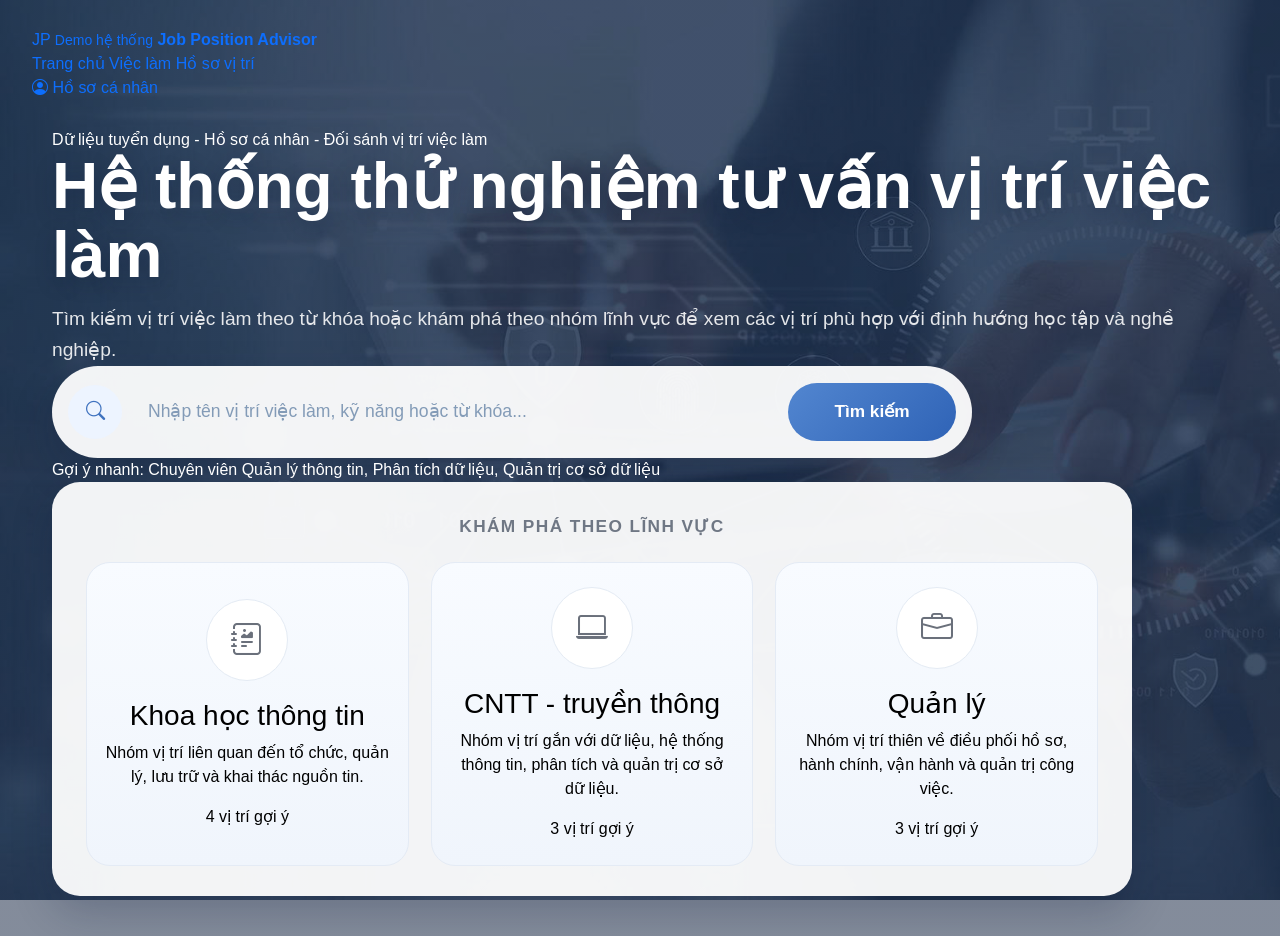
==== commit e4e1f967: "Update index.html" ====
--- a/index.html
+++ b/index.html
@@ -1,39 +1,52 @@
 <!DOCTYPE html>
 <html lang="vi">
 <head>
-  <meta charset="UTF-8">
-  <meta name="viewport" content="width=device-width, initial-scale=1.0">
+  <meta charset="UTF-8" />
+  <meta name="viewport" content="width=device-width, initial-scale=1.0" />
   <title>Trang chủ - Hệ thống thử nghiệm tư vấn vị trí việc làm</title>
 
-  <link href="https://cdn.jsdelivr.net/npm/bootstrap@5.3.3/dist/css/bootstrap.min.css" rel="stylesheet">
-  <link rel="stylesheet" href="https://cdn.jsdelivr.net/npm/bootstrap-icons@1.11.3/font/bootstrap-icons.min.css">
-  <link rel="stylesheet" href="assets/css/style.css">
+  <link href="https://cdn.jsdelivr.net/npm/bootstrap@5.3.3/dist/css/bootstrap.min.css" rel="stylesheet" />
+  <link rel="stylesheet" href="https://cdn.jsdelivr.net/npm/bootstrap-icons@1.11.3/font/bootstrap-icons.min.css" />
+  <link rel="stylesheet" href="assets/css/style.css" />
 </head>
-<body>
-  <div class="page-overlay">
+<body class="home-page">
+  <div class="page-shell">
     <header class="topbar">
-      <div class="brand-chip">
-        <span class="brand-dot"></span>
-        <a href="index.html" class="brand-link">Job Position Advisor</a>
+      <div class="topbar-inner">
+        <a href="index.html" class="brand-badge">
+          <span class="brand-logo">JP</span>
+          <span class="brand-copy">
+            <small>Demo hệ thống</small>
+            <strong>Job Position Advisor</strong>
+          </span>
+        </a>
+
+        <nav class="top-nav">
+          <a class="top-nav-link active" href="index.html">Trang chủ</a>
+          <a class="top-nav-link" href="pages/jobs.html">Việc làm</a>
+          <a class="top-nav-link" href="pages/position-profile.html">Hồ sơ vị trí</a>
+        </nav>
+
+        <a href="pages/upload-profile.html" class="top-cta">
+          <i class="bi bi-person-circle"></i>
+          <span>Hồ sơ cá nhân</span>
+        </a>
       </div>
-
-      <nav class="nav-chip">
-        <a class="nav-link active" href="index.html">Trang chủ</a>
-        <a class="nav-link" href="pages/jobs.html">Việc làm</a>
-        <a class="nav-link" href="pages/position-profile.html">Hồ sơ vị trí</a>
-        <a class="nav-link" href="pages/upload-profile.html">Hồ sơ cá nhân</a>
-      </nav>
     </header>
 
     <main class="hero-stage">
       <div class="container hero-container">
-        <div class="hero-stack">
-          <div class="hero-heading text-center">
-            <h1 class="hero-title">Hệ thống thử nghiệm tư vấn vị trí việc làm</h1>
-            <p class="hero-subtitle">
-              Tìm kiếm vị trí việc làm theo từ khóa hoặc khám phá theo lĩnh vực.
-            </p>
+        <section class="hero-content">
+          <div class="hero-kicker">
+            Dữ liệu tuyển dụng - Hồ sơ cá nhân - Đối sánh vị trí việc làm
           </div>
+
+          <h1 class="hero-title">Hệ thống thử nghiệm tư vấn vị trí việc làm</h1>
+
+          <p class="hero-subtitle">
+            Tìm kiếm vị trí việc làm theo từ khóa hoặc khám phá theo nhóm lĩnh vực
+            để xem các vị trí phù hợp với định hướng học tập và nghề nghiệp.
+          </p>
 
           <div class="search-panel">
             <div class="search-wrapper">
@@ -45,9 +58,9 @@
                 type="text"
                 id="searchInput"
                 class="form-control search-input"
-                placeholder="Tìm kiếm vị trí việc làm"
+                placeholder="Nhập tên vị trí việc làm, kỹ năng hoặc từ khóa..."
                 autocomplete="off"
-              >
+              />
 
               <button id="searchBtn" class="btn search-btn" type="button">
                 Tìm kiếm
@@ -57,42 +70,70 @@
             <div id="searchSuggestions" class="suggestion-box d-none"></div>
           </div>
 
+          <div class="hero-note">
+            Gợi ý nhanh: Chuyên viên Quản lý thông tin, Phân tích dữ liệu, Quản trị cơ sở dữ liệu
+          </div>
+
           <section class="field-panel">
-            <h3 class="field-panel-title">Khám phá theo lĩnh vực</h3>
+            <h2 class="field-panel-title">Khám phá theo lĩnh vực</h2>
 
             <div class="field-grid">
-              <button class="field-tag field-card" data-field="Khoa học thông tin">
+              <button class="field-card field-tag" data-field="Khoa học thông tin" type="button">
                 <span class="field-icon-circle">
-                  <i class="bi bi-journal-bookmark-fill"></i>
+                  <i class="bi bi-journal-richtext"></i>
                 </span>
-                <span class="field-text">Khoa học thông tin</span>
+                <div class="field-card-body">
+                  <h3 class="field-name">Khoa học thông tin</h3>
+                  <p class="field-desc">
+                    Nhóm vị trí liên quan đến tổ chức, quản lý, lưu trữ và khai thác nguồn tin.
+                  </p>
+                  <span class="field-meta">4 vị trí gợi ý</span>
+                </div>
               </button>
 
-              <button class="field-tag field-card" data-field="Công nghệ thông tin - truyền thông">
+              <button class="field-card field-tag" data-field="Công nghệ thông tin - truyền thông" type="button">
                 <span class="field-icon-circle">
                   <i class="bi bi-laptop"></i>
                 </span>
-                <span class="field-text">Công nghệ thông tin - truyền thông</span>
+                <div class="field-card-body">
+                  <h3 class="field-name">CNTT - truyền thông</h3>
+                  <p class="field-desc">
+                    Nhóm vị trí gắn với dữ liệu, hệ thống thông tin, phân tích và quản trị cơ sở dữ liệu.
+                  </p>
+                  <span class="field-meta">3 vị trí gợi ý</span>
+                </div>
               </button>
 
-              <button class="field-tag field-card" data-field="Quản lý">
+              <button class="field-card field-tag" data-field="Quản lý" type="button">
                 <span class="field-icon-circle">
-                  <i class="bi bi-folder2-open"></i>
+                  <i class="bi bi-briefcase"></i>
                 </span>
-                <span class="field-text">Quản lý</span>
+                <div class="field-card-body">
+                  <h3 class="field-name">Quản lý</h3>
+                  <p class="field-desc">
+                    Nhóm vị trí thiên về điều phối hồ sơ, hành chính, vận hành và quản trị công việc.
+                  </p>
+                  <span class="field-meta">3 vị trí gợi ý</span>
+                </div>
               </button>
             </div>
           </section>
 
-          <div id="fieldPreview" class="field-preview d-none">
+          <section id="fieldPreview" class="field-preview d-none" aria-live="polite">
             <div class="field-preview-header">
-              <h5 id="fieldPreviewTitle" class="mb-0"></h5>
-              <button id="closeFieldPreview" class="btn-close-preview" type="button">Đóng</button>
+              <div>
+                <div class="preview-kicker">Danh sách gợi ý</div>
+                <h5 id="fieldPreviewTitle" class="mb-0"></h5>
+              </div>
+
+              <button id="closeFieldPreview" class="btn-close-preview" type="button">
+                Đóng
+              </button>
             </div>
 
-            <div id="fieldPreviewList" class="field-preview-list mt-3"></div>
-          </div>
-        </div>
+            <div id="fieldPreviewList" class="field-preview-list"></div>
+          </section>
+        </section>
       </div>
     </main>
   </div>
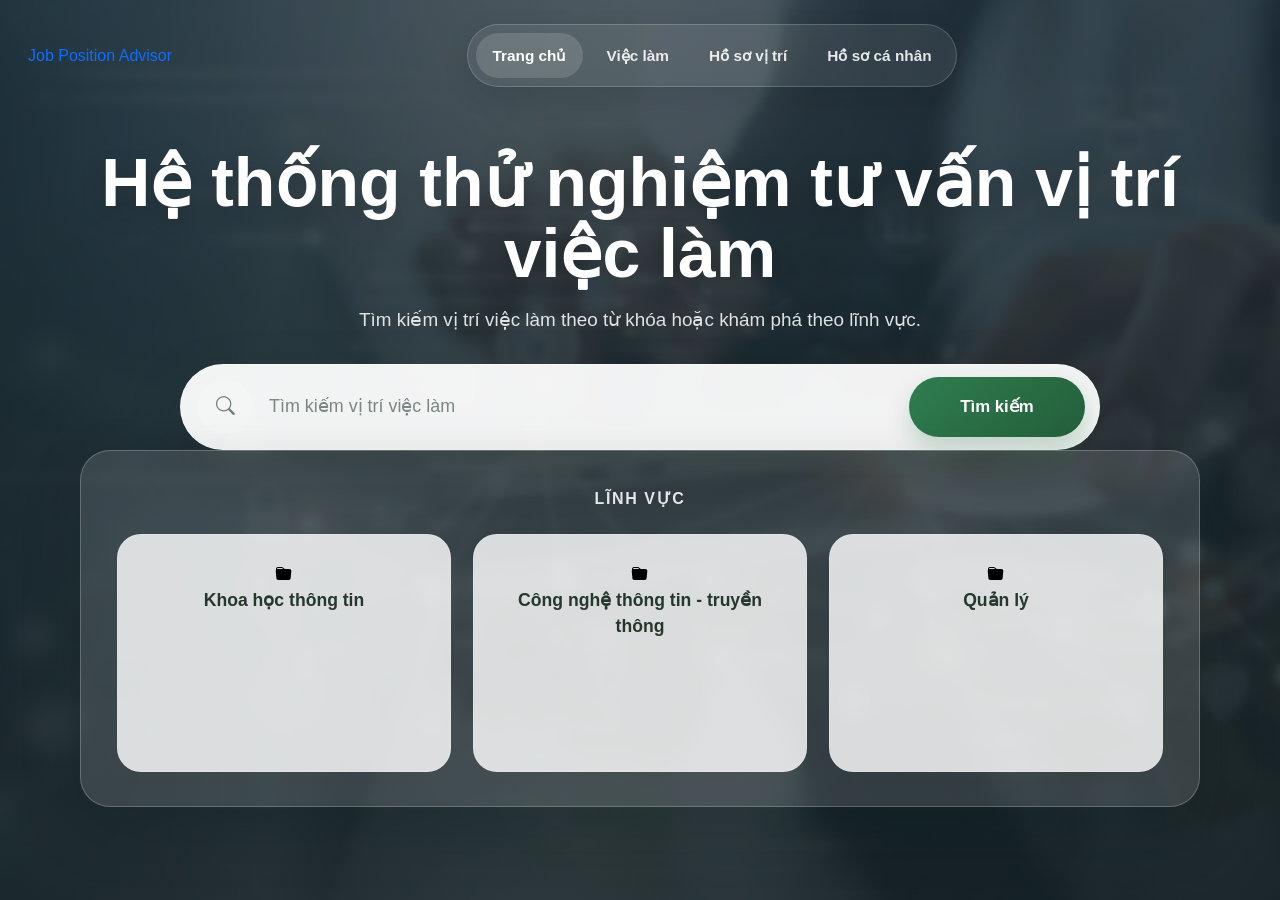
==== commit f64ea24b: "Update index.html" ====
--- a/index.html
+++ b/index.html
@@ -13,39 +13,24 @@
   <div class="page-shell">
     <header class="topbar">
       <div class="topbar-inner">
-        <a href="index.html" class="brand-badge">
-          <span class="brand-logo">JP</span>
-          <span class="brand-copy">
-            <small>Demo hệ thống</small>
-            <strong>Job Position Advisor</strong>
-          </span>
-        </a>
+        <a href="index.html" class="brand-title">Job Position Advisor</a>
 
         <nav class="top-nav">
           <a class="top-nav-link active" href="index.html">Trang chủ</a>
           <a class="top-nav-link" href="pages/jobs.html">Việc làm</a>
           <a class="top-nav-link" href="pages/position-profile.html">Hồ sơ vị trí</a>
+          <a class="top-nav-link" href="pages/upload-profile.html">Hồ sơ cá nhân</a>
         </nav>
-
-        <a href="pages/upload-profile.html" class="top-cta">
-          <i class="bi bi-person-circle"></i>
-          <span>Hồ sơ cá nhân</span>
-        </a>
       </div>
     </header>
 
     <main class="hero-stage">
       <div class="container hero-container">
         <section class="hero-content">
-          <div class="hero-kicker">
-            Dữ liệu tuyển dụng - Hồ sơ cá nhân - Đối sánh vị trí việc làm
-          </div>
-
           <h1 class="hero-title">Hệ thống thử nghiệm tư vấn vị trí việc làm</h1>
 
           <p class="hero-subtitle">
-            Tìm kiếm vị trí việc làm theo từ khóa hoặc khám phá theo nhóm lĩnh vực
-            để xem các vị trí phù hợp với định hướng học tập và nghề nghiệp.
+            Tìm kiếm vị trí việc làm theo từ khóa hoặc khám phá theo lĩnh vực.
           </p>
 
           <div class="search-panel">
@@ -58,7 +43,7 @@
                 type="text"
                 id="searchInput"
                 class="form-control search-input"
-                placeholder="Nhập tên vị trí việc làm, kỹ năng hoặc từ khóa..."
+                placeholder="Tìm kiếm vị trí việc làm"
                 autocomplete="off"
               />
 
@@ -70,62 +55,36 @@
             <div id="searchSuggestions" class="suggestion-box d-none"></div>
           </div>
 
-          <div class="hero-note">
-            Gợi ý nhanh: Chuyên viên Quản lý thông tin, Phân tích dữ liệu, Quản trị cơ sở dữ liệu
-          </div>
-
           <section class="field-panel">
-            <h2 class="field-panel-title">Khám phá theo lĩnh vực</h2>
+            <h2 class="field-panel-title">Lĩnh vực</h2>
 
             <div class="field-grid">
               <button class="field-card field-tag" data-field="Khoa học thông tin" type="button">
-                <span class="field-icon-circle">
-                  <i class="bi bi-journal-richtext"></i>
+                <span class="field-folder-icon">
+                  <i class="bi bi-folder-fill"></i>
                 </span>
-                <div class="field-card-body">
-                  <h3 class="field-name">Khoa học thông tin</h3>
-                  <p class="field-desc">
-                    Nhóm vị trí liên quan đến tổ chức, quản lý, lưu trữ và khai thác nguồn tin.
-                  </p>
-                  <span class="field-meta">4 vị trí gợi ý</span>
-                </div>
+                <span class="field-name">Khoa học thông tin</span>
               </button>
 
               <button class="field-card field-tag" data-field="Công nghệ thông tin - truyền thông" type="button">
-                <span class="field-icon-circle">
-                  <i class="bi bi-laptop"></i>
+                <span class="field-folder-icon">
+                  <i class="bi bi-folder-fill"></i>
                 </span>
-                <div class="field-card-body">
-                  <h3 class="field-name">CNTT - truyền thông</h3>
-                  <p class="field-desc">
-                    Nhóm vị trí gắn với dữ liệu, hệ thống thông tin, phân tích và quản trị cơ sở dữ liệu.
-                  </p>
-                  <span class="field-meta">3 vị trí gợi ý</span>
-                </div>
+                <span class="field-name">Công nghệ thông tin - truyền thông</span>
               </button>
 
               <button class="field-card field-tag" data-field="Quản lý" type="button">
-                <span class="field-icon-circle">
-                  <i class="bi bi-briefcase"></i>
+                <span class="field-folder-icon">
+                  <i class="bi bi-folder-fill"></i>
                 </span>
-                <div class="field-card-body">
-                  <h3 class="field-name">Quản lý</h3>
-                  <p class="field-desc">
-                    Nhóm vị trí thiên về điều phối hồ sơ, hành chính, vận hành và quản trị công việc.
-                  </p>
-                  <span class="field-meta">3 vị trí gợi ý</span>
-                </div>
+                <span class="field-name">Quản lý</span>
               </button>
             </div>
           </section>
 
           <section id="fieldPreview" class="field-preview d-none" aria-live="polite">
             <div class="field-preview-header">
-              <div>
-                <div class="preview-kicker">Danh sách gợi ý</div>
-                <h5 id="fieldPreviewTitle" class="mb-0"></h5>
-              </div>
-
+              <h5 id="fieldPreviewTitle" class="mb-0"></h5>
               <button id="closeFieldPreview" class="btn-close-preview" type="button">
                 Đóng
               </button>
--- a/assets/css/style.css
+++ b/assets/css/style.css
@@ -1,13 +1,24 @@
 :root {
   --white: #ffffff;
+  --surface: rgba(255, 255, 255, 0.94);
+  --surface-strong: rgba(255, 255, 255, 0.98);
+  --surface-soft: rgba(255, 255, 255, 0.12);
+
   --text-main: #ffffff;
-  --text-soft: rgba(255, 255, 255, 0.88);
-  --blue-deep: #244d87;
-  --blue-main: #3f72bf;
-  --blue-soft: #dfeafc;
-  --border-soft: rgba(255, 255, 255, 0.22);
-  --shadow-soft: 0 16px 40px rgba(13, 28, 58, 0.22);
-  --shadow-card: 0 10px 30px rgba(20, 37, 70, 0.18);
+  --text-soft: rgba(255, 255, 255, 0.86);
+  --text-dark: #1f2f28;
+  --text-muted: #64746d;
+
+  --green-main: #2f7d4f;
+  --green-dark: #245f3b;
+  --green-soft: #e9f5ee;
+
+  --border-soft: rgba(255, 255, 255, 0.18);
+  --border-card: rgba(255, 255, 255, 0.2);
+
+  --shadow-hero: 0 24px 60px rgba(8, 20, 13, 0.18);
+  --shadow-card: 0 16px 40px rgba(15, 28, 20, 0.12);
+  --shadow-soft: 0 10px 28px rgba(12, 24, 18, 0.1);
 }
 
 * {
@@ -22,157 +33,236 @@
 body {
   margin: 0;
   font-family: "Segoe UI", Tahoma, Geneva, Verdana, sans-serif;
+  color: var(--text-main);
+  position: relative;
+  overflow-x: hidden;
+  background-color: #0f1712;
+}
+
+body::before {
+  content: "";
+  position: fixed;
+  inset: 0;
   background:
-    linear-gradient(rgba(18, 34, 63, 0.52), rgba(18, 34, 63, 0.52)),
-    url("../images/bg.jpg") center center / cover no-repeat fixed;
-  color: var(--text-main);
+    linear-gradient(rgba(12, 22, 16, 0.46), rgba(12, 22, 16, 0.56)),
+    url("../images/bg.jpg") center center / cover no-repeat;
+  transform: scale(1.05);
+  filter: blur(4px);
+  z-index: -2;
+}
+
+body::after {
+  content: "";
+  position: fixed;
+  inset: 0;
+  background:
+    radial-gradient(circle at top center, rgba(255, 255, 255, 0.08), transparent 38%),
+    linear-gradient(180deg, rgba(10, 16, 12, 0.08) 0%, rgba(10, 16, 12, 0.26) 100%);
+  z-index: -1;
 }
 
 a {
   text-decoration: none;
 }
 
-button {
+button,
+input {
   font-family: inherit;
 }
 
-.page-overlay {
+.page-shell {
   min-height: 100vh;
-  background: linear-gradient(
-    180deg,
-    rgba(16, 35, 68, 0.20) 0%,
-    rgba(16, 35, 68, 0.36) 100%
-  );
+  backdrop-filter: saturate(105%);
 }
 
 .topbar {
-  width: 100%;
-  padding: 28px 32px 0;
-  display: flex;
-  justify-content: space-between;
-  align-items: center;
-  gap: 20px;
-  flex-wrap: wrap;
-}
-
-.brand-chip,
-.nav-chip {
-  backdrop-filter: blur(12px);
-  -webkit-backdrop-filter: blur(12px);
-  border: 1px solid rgba(255, 255, 255, 0.16);
+  padding: 24px 28px 0;
+}
+
+.topbar-inner {
+  max-width: 1360px;
+  margin: 0 auto;
+  display: grid;
+  grid-template-columns: auto 1fr auto;
+  align-items: center;
+  gap: 18px;
+}
+
+.brand-badge {
+  display: inline-flex;
+  align-items: center;
+  gap: 14px;
+  color: var(--white);
+}
+
+.brand-logo {
+  width: 58px;
+  height: 58px;
+  border-radius: 50%;
+  background: rgba(255, 255, 255, 0.94);
+  color: var(--green-dark);
+  display: inline-flex;
+  align-items: center;
+  justify-content: center;
+  font-weight: 900;
+  font-size: 1.12rem;
+  letter-spacing: 0.04em;
   box-shadow: var(--shadow-soft);
-}
-
-.brand-chip {
+  border: 1px solid rgba(255, 255, 255, 0.7);
+  flex-shrink: 0;
+}
+
+.brand-copy {
+  display: flex;
+  flex-direction: column;
+  line-height: 1.1;
+}
+
+.brand-copy small {
+  font-size: 0.76rem;
+  color: rgba(255, 255, 255, 0.72);
+  margin-bottom: 4px;
+}
+
+.brand-copy strong {
+  font-size: 1rem;
+  color: var(--white);
+  font-weight: 800;
+}
+
+.top-nav {
+  justify-self: center;
   display: inline-flex;
   align-items: center;
-  gap: 12px;
-  padding: 12px 18px;
+  gap: 8px;
+  padding: 8px;
   border-radius: 999px;
   background: rgba(255, 255, 255, 0.08);
-}
-
-.brand-dot {
-  width: 10px;
-  height: 10px;
+  border: 1px solid var(--border-soft);
+  backdrop-filter: blur(14px);
+  -webkit-backdrop-filter: blur(14px);
+  box-shadow: var(--shadow-soft);
+}
+
+.top-nav-link {
+  color: rgba(255, 255, 255, 0.88);
+  padding: 11px 16px;
+  border-radius: 999px;
+  font-weight: 600;
+  font-size: 0.96rem;
+  transition: all 0.22s ease;
+}
+
+.top-nav-link:hover,
+.top-nav-link.active {
+  background: rgba(255, 255, 255, 0.14);
+  color: var(--white);
+}
+
+.top-cta {
+  justify-self: end;
+  display: inline-flex;
+  align-items: center;
+  gap: 10px;
+  min-height: 58px;
+  padding: 0 24px;
+  border-radius: 999px;
+  color: var(--white);
+  border: 1.5px solid rgba(255, 255, 255, 0.72);
+  background: rgba(13, 26, 18, 0.12);
+  backdrop-filter: blur(10px);
+  -webkit-backdrop-filter: blur(10px);
+  font-weight: 700;
+  box-shadow: var(--shadow-soft);
+  transition: all 0.22s ease;
+}
+
+.top-cta:hover {
+  color: var(--white);
+  transform: translateY(-1px);
+  background: rgba(255, 255, 255, 0.12);
+}
+
+.hero-stage {
+  min-height: calc(100vh - 96px);
+  display: flex;
+  align-items: center;
+  justify-content: center;
+  padding: 24px 0 48px;
+}
+
+.hero-container {
+  max-width: 1240px;
+}
+
+.hero-content {
+  max-width: 1120px;
+  margin: 0 auto;
+  text-align: center;
+}
+
+.hero-kicker {
+  display: inline-flex;
+  align-items: center;
+  justify-content: center;
+  padding: 10px 18px;
+  margin-bottom: 18px;
+  border-radius: 999px;
+  background: rgba(255, 255, 255, 0.1);
+  border: 1px solid var(--border-soft);
+  color: rgba(255, 255, 255, 0.86);
+  font-size: 0.88rem;
+  font-weight: 600;
+  letter-spacing: 0.02em;
+  backdrop-filter: blur(10px);
+  -webkit-backdrop-filter: blur(10px);
+}
+
+.hero-title {
+  margin: 0 0 14px;
+  font-size: 4.25rem;
+  line-height: 1.05;
+  font-weight: 900;
+  color: var(--white);
+  text-shadow: 0 10px 26px rgba(0, 0, 0, 0.18);
+}
+
+.hero-subtitle {
+  max-width: 860px;
+  margin: 0 auto 28px;
+  font-size: 1.18rem;
+  line-height: 1.7;
+  color: var(--text-soft);
+}
+
+.search-panel {
+  position: relative;
+  width: min(920px, 100%);
+  margin: 0 auto;
+}
+
+.search-wrapper {
+  display: flex;
+  align-items: center;
+  gap: 16px;
+  min-height: 86px;
+  padding: 12px 14px 12px 16px;
+  border-radius: 999px;
+  background: var(--surface);
+  box-shadow: var(--shadow-hero);
+  border: 1px solid rgba(255, 255, 255, 0.52);
+}
+
+.search-icon {
+  width: 56px;
+  height: 56px;
   border-radius: 50%;
-  background: #a8c8ff;
-  box-shadow: 0 0 14px rgba(168, 200, 255, 0.7);
-}
-
-.brand-link {
-  color: #ffffff;
-  font-weight: 700;
-  font-size: 1rem;
-}
-
-.nav-chip {
-  display: flex;
-  align-items: center;
-  gap: 6px;
-  padding: 8px;
-  border-radius: 999px;
-  background: rgba(255, 255, 255, 0.08);
-}
-
-.nav-link {
-  color: rgba(255, 255, 255, 0.9);
-  padding: 10px 16px;
-  border-radius: 999px;
-  font-weight: 500;
-  transition: all 0.2s ease;
-}
-
-.nav-link:hover,
-.nav-link.active {
-  background: rgba(255, 255, 255, 0.16);
-  color: #ffffff;
-}
-
-.hero-stage {
-  min-height: calc(100vh - 88px);
+  background: #f3f6f4;
+  color: #6f7d75;
   display: flex;
   align-items: center;
   justify-content: center;
-  padding: 28px 0 40px;
-}
-
-.hero-container {
-  max-width: 1200px;
-}
-
-.hero-stack {
-  display: flex;
-  flex-direction: column;
-  align-items: center;
-  gap: 28px;
-}
-
-.hero-heading {
-  max-width: 920px;
-}
-
-.hero-title {
-  font-size: 4rem;
-  line-height: 1.08;
-  font-weight: 900;
-  margin-bottom: 14px;
-  color: #ffffff;
-  text-shadow: 0 6px 20px rgba(10, 25, 52, 0.25);
-}
-
-.hero-subtitle {
-  margin-bottom: 0;
-  font-size: 1.2rem;
-  color: var(--text-soft);
-  line-height: 1.6;
-}
-
-.search-panel {
-  width: min(920px, 92%);
-}
-
-.search-wrapper {
-  display: flex;
-  align-items: center;
-  gap: 14px;
-  min-height: 92px;
-  padding: 14px 16px;
-  border-radius: 999px;
-  background: rgba(255, 255, 255, 0.94);
-  box-shadow: var(--shadow-soft);
-}
-
-.search-icon {
-  width: 54px;
-  height: 54px;
-  border-radius: 50%;
-  background: #edf4ff;
-  color: var(--blue-main);
-  display: flex;
-  align-items: center;
-  justify-content: center;
-  font-size: 1.2rem;
+  font-size: 1.18rem;
   flex-shrink: 0;
 }
 
@@ -180,209 +270,335 @@
   border: none !important;
   box-shadow: none !important;
   background: transparent !important;
-  color: #23466f !important;
-  min-height: 54px;
-  font-size: 1.1rem;
+  color: var(--text-dark) !important;
+  min-height: 56px;
+  font-size: 1.12rem;
   font-weight: 500;
+  padding-left: 0;
 }
 
 .search-input::placeholder {
-  color: #839bb7;
+  color: #7b8781;
 }
 
 .search-btn {
   border: none;
-  min-width: 168px;
-  min-height: 58px;
-  border-radius: 999px;
-  background: linear-gradient(135deg, #5286d0, #2f63b6);
-  color: #ffffff;
-  font-size: 1.08rem;
-  font-weight: 700;
-  transition: transform 0.2s ease, box-shadow 0.2s ease;
+  min-width: 176px;
+  min-height: 60px;
+  border-radius: 999px;
+  background: linear-gradient(135deg, var(--green-main), var(--green-dark));
+  color: var(--white);
+  font-size: 1.05rem;
+  font-weight: 800;
+  box-shadow: 0 12px 24px rgba(47, 125, 79, 0.24);
+  transition: all 0.22s ease;
+  flex-shrink: 0;
 }
 
 .search-btn:hover {
-  color: #ffffff;
+  color: var(--white);
   transform: translateY(-1px);
-  box-shadow: 0 10px 20px rgba(47, 99, 182, 0.24);
+  box-shadow: 0 16px 28px rgba(47, 125, 79, 0.28);
 }
 
 .suggestion-box {
-  margin-top: 10px;
-  background: rgba(255, 255, 255, 0.97);
-  border-radius: 22px;
+  position: absolute;
+  top: calc(100% + 12px);
+  left: 0;
+  width: 100%;
+  background: var(--surface-strong);
+  border-radius: 24px;
   overflow: hidden;
   box-shadow: var(--shadow-card);
+  z-index: 30;
+  border: 1px solid rgba(255, 255, 255, 0.8);
 }
 
 .suggestion-item {
-  padding: 14px 18px;
-  color: #29486a;
-  cursor: pointer;
+  width: 100%;
+  border: none;
+  background: transparent;
+  text-align: left;
+  padding: 16px 20px;
+  display: flex;
+  flex-direction: column;
+  gap: 4px;
   transition: background 0.2s ease;
 }
 
 .suggestion-item:hover {
-  background: #eef5ff;
-}
-
+  background: #f3f8f5;
+}
+
+.suggestion-title {
+  color: #203128;
+  font-weight: 700;
+  font-size: 0.98rem;
+}
+
+.suggestion-subtitle {
+  color: #748178;
+  font-size: 0.88rem;
+}
+
+.hero-note {
+  margin-top: 18px;
+  margin-bottom: 34px;
+  color: rgba(255, 255, 255, 0.74);
+  font-size: 0.95rem;
+}
+
+/* KHỐI KHÁM PHÁ - ĐÃ ĐỔI THÀNH TRONG SUỐT */
 .field-panel {
-  width: min(1080px, 92%);
-  background: rgba(255, 255, 255, 0.94);
-  border-radius: 28px;
-  padding: 34px 34px 30px;
-  box-shadow: var(--shadow-soft);
+  width: min(1120px, 100%);
+  margin: 0 auto;
+  padding: 38px 36px 34px;
+  border-radius: 30px;
+  background: rgba(255, 255, 255, 0.12);
+  border: 1px solid rgba(255, 255, 255, 0.22);
+  box-shadow: var(--shadow-hero);
+  backdrop-filter: blur(14px);
+  -webkit-backdrop-filter: blur(14px);
 }
 
 .field-panel-title {
   text-align: center;
   margin: 0 0 26px;
-  color: #6f7784;
+  color: rgba(255, 255, 255, 0.88);
   font-weight: 800;
-  font-size: 1.08rem;
-  letter-spacing: 1.4px;
+  font-size: 1rem;
+  letter-spacing: 0.1em;
   text-transform: uppercase;
 }
 
 .field-grid {
   display: grid;
-  grid-template-columns: repeat(3, 1fr);
+  grid-template-columns: repeat(3, minmax(0, 1fr));
   gap: 22px;
 }
 
-.field-tag {
-  border: none;
-  background: transparent;
-  padding: 0;
-}
-
 .field-card {
-  min-height: 190px;
+  border: 1px solid rgba(255, 255, 255, 0.16);
+  background: rgba(255, 255, 255, 0.82);
   border-radius: 24px;
-  background: linear-gradient(180deg, #f8fbff 0%, #f0f5fc 100%);
-  border: 1px solid #e4ebf5;
+  padding: 28px 22px;
+  min-height: 238px;
   display: flex;
   flex-direction: column;
   align-items: center;
-  justify-content: center;
-  gap: 18px;
-  padding: 24px 18px;
   text-align: center;
-  transition: all 0.2s ease;
-}
-
-.field-card:hover {
+  cursor: pointer;
+  transition: all 0.24s ease;
+}
+
+.field-card:hover,
+.field-card.is-active {
   transform: translateY(-3px);
-  box-shadow: 0 10px 22px rgba(52, 83, 133, 0.12);
-  background: linear-gradient(180deg, #fcfdff 0%, #edf4ff 100%);
+  border-color: rgba(47, 125, 79, 0.22);
+  box-shadow: 0 18px 34px rgba(20, 44, 27, 0.1);
+  background: rgba(255, 255, 255, 0.9);
 }
 
 .field-icon-circle {
-  width: 82px;
-  height: 82px;
+  width: 88px;
+  height: 88px;
   border-radius: 50%;
-  border: 1px solid #e4ebf4;
-  background: #ffffff;
-  color: #6a707b;
+  border: 1px solid #e4ebe6;
+  background: var(--white);
+  color: #67756e;
   display: flex;
   align-items: center;
   justify-content: center;
   font-size: 2rem;
-}
-
-.field-text {
-  font-size: 1.02rem;
+  margin-bottom: 18px;
+  box-shadow: inset 0 1px 0 rgba(255, 255, 255, 0.9);
+}
+
+.field-card-body {
+  display: flex;
+  flex-direction: column;
+  align-items: center;
+}
+
+.field-name {
+  margin: 0 0 10px;
+  color: #26372e;
+  font-weight: 800;
+  font-size: 1.1rem;
+}
+
+.field-desc {
+  margin: 0 0 14px;
+  color: var(--text-muted);
+  line-height: 1.6;
+  font-size: 0.95rem;
+}
+
+.field-meta {
+  display: inline-flex;
+  align-items: center;
+  justify-content: center;
+  padding: 8px 14px;
+  border-radius: 999px;
+  background: var(--green-soft);
+  color: var(--green-dark);
+  font-size: 0.84rem;
   font-weight: 700;
-  color: #4b5562;
-  line-height: 1.45;
-  max-width: 210px;
 }
 
 .field-preview {
-  width: min(1080px, 92%);
-  background: rgba(255, 255, 255, 0.96);
-  border-radius: 22px;
-  padding: 22px;
+  width: min(1120px, 100%);
+  margin: 24px auto 0;
+  padding: 24px;
+  border-radius: 26px;
+  background: rgba(255, 255, 255, 0.95);
   box-shadow: var(--shadow-card);
+  border: 1px solid rgba(255, 255, 255, 0.55);
+  text-align: left;
 }
 
 .field-preview-header {
   display: flex;
   justify-content: space-between;
-  align-items: center;
-  gap: 12px;
+  align-items: flex-start;
+  gap: 18px;
+  margin-bottom: 18px;
+}
+
+.preview-kicker {
+  margin-bottom: 6px;
+  color: #6b796f;
+  font-size: 0.84rem;
+  font-weight: 700;
+  text-transform: uppercase;
+  letter-spacing: 0.08em;
 }
 
 #fieldPreviewTitle {
-  color: #27466b;
-  font-size: 1.08rem;
-  font-weight: 700;
+  color: #203128;
+  font-size: 1.18rem;
+  font-weight: 800;
 }
 
 .btn-close-preview {
   border: none;
-  background: #eef5ff;
-  color: #426aa7;
+  background: #eff5f1;
+  color: var(--green-dark);
   padding: 10px 16px;
   border-radius: 12px;
-  font-weight: 600;
+  font-weight: 700;
+  transition: all 0.2s ease;
+}
+
+.btn-close-preview:hover {
+  background: #e3efe7;
 }
 
 .field-preview-list {
+  display: grid;
+  grid-template-columns: repeat(2, minmax(0, 1fr));
+  gap: 14px;
+}
+
+.preview-position-card {
+  border: 1px solid #e6ebe7;
+  background: #fbfcfb;
+  border-radius: 18px;
+  padding: 18px;
   display: flex;
   flex-direction: column;
+  gap: 14px;
+}
+
+.preview-position-card h6 {
+  margin: 0 0 6px;
+  color: #23342b;
+  font-size: 1rem;
+  font-weight: 800;
+}
+
+.preview-position-card p {
+  margin: 0;
+  color: #6d7a72;
+  font-size: 0.92rem;
+  line-height: 1.55;
+}
+
+.preview-position-footer {
+  display: flex;
+  justify-content: space-between;
+  align-items: center;
   gap: 12px;
 }
 
-.field-preview-item {
-  padding: 14px 16px;
-  background: #f8fbff;
-  border: 1px solid #e3ebf6;
-  border-radius: 14px;
-}
-
-.field-preview-item strong {
-  display: block;
-  color: #27466b;
-  margin-bottom: 4px;
-}
-
-.field-preview-item span {
-  color: #667f9d;
-  font-size: 0.94rem;
+.preview-position-badge {
+  display: inline-flex;
+  align-items: center;
+  padding: 7px 12px;
+  border-radius: 999px;
+  background: #f0f5f2;
+  color: #617168;
+  font-size: 0.82rem;
+  font-weight: 700;
+}
+
+.btn-preview-link {
+  border: none;
+  border-radius: 12px;
+  background: var(--green-main);
+  color: var(--white);
+  padding: 10px 14px;
+  font-weight: 700;
+  font-size: 0.92rem;
+  transition: all 0.2s ease;
+}
+
+.btn-preview-link:hover {
+  background: var(--green-dark);
 }
 
 @media (max-width: 1199px) {
   .hero-title {
-    font-size: 3.3rem;
+    font-size: 3.5rem;
+  }
+
+  .field-grid {
+    gap: 18px;
   }
 }
 
 @media (max-width: 991px) {
   .topbar {
-    padding: 20px 18px 0;
-    justify-content: center;
-  }
-
-  .nav-chip {
+    padding: 18px 16px 0;
+  }
+
+  .topbar-inner {
+    grid-template-columns: 1fr;
+    justify-items: center;
+  }
+
+  .top-nav {
     width: 100%;
     justify-content: center;
     flex-wrap: wrap;
     border-radius: 24px;
   }
 
+  .top-cta {
+    justify-self: center;
+  }
+
   .hero-stage {
     min-height: auto;
-    padding: 26px 0 34px;
+    padding: 32px 0 40px;
   }
 
   .hero-title {
-    font-size: 2.4rem;
+    font-size: 2.55rem;
   }
 
   .hero-subtitle {
-    font-size: 1.02rem;
+    font-size: 1rem;
   }
 
   .search-wrapper {
@@ -390,6 +606,11 @@
     align-items: stretch;
     border-radius: 28px;
     min-height: auto;
+    padding: 16px;
+  }
+
+  .search-icon {
+    display: none;
   }
 
   .search-btn {
@@ -397,16 +618,22 @@
     min-width: unset;
   }
 
-  .field-grid {
+  .field-grid,
+  .field-preview-list {
     grid-template-columns: 1fr;
   }
 
   .field-panel {
-    padding: 24px 20px;
+    padding: 24px 18px;
+    border-radius: 24px;
   }
 
   .field-card {
-    min-height: 140px;
+    min-height: 200px;
+  }
+
+  .field-preview {
+    padding: 18px;
   }
 
   .field-preview-header {
@@ -414,3 +641,23 @@
     align-items: flex-start;
   }
 }
+
+@media (max-width: 575px) {
+  .hero-kicker {
+    font-size: 0.8rem;
+    padding: 9px 14px;
+  }
+
+  .hero-title {
+    font-size: 2rem;
+  }
+
+  .brand-copy strong {
+    font-size: 0.94rem;
+  }
+
+  .top-nav-link {
+    font-size: 0.9rem;
+    padding: 10px 14px;
+  }
+}
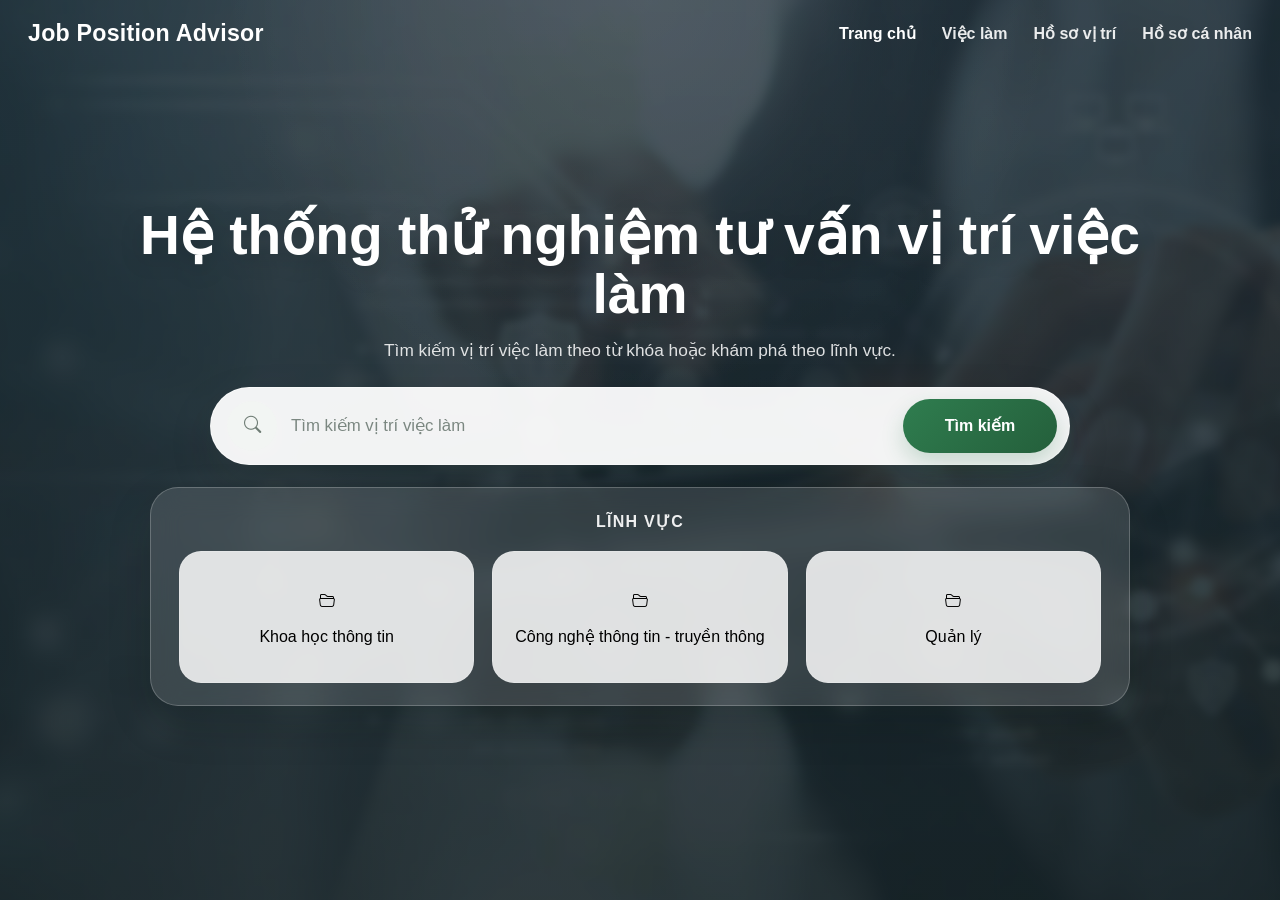
==== commit bf48077e: "Update index.html" ====
--- a/index.html
+++ b/index.html
@@ -13,7 +13,7 @@
   <div class="page-shell">
     <header class="topbar">
       <div class="topbar-inner">
-        <a href="index.html" class="brand-title">Job Position Advisor</a>
+        <div class="brand-title">Job Position Advisor</div>
 
         <nav class="top-nav">
           <a class="top-nav-link active" href="index.html">Trang chủ</a>
@@ -59,25 +59,25 @@
             <h2 class="field-panel-title">Lĩnh vực</h2>
 
             <div class="field-grid">
-              <button class="field-card field-tag" data-field="Khoa học thông tin" type="button">
-                <span class="field-folder-icon">
-                  <i class="bi bi-folder-fill"></i>
+              <button class="field-tag field-card" data-field="Khoa học thông tin" type="button">
+                <span class="field-icon-circle">
+                  <i class="bi bi-folder2-open"></i>
                 </span>
-                <span class="field-name">Khoa học thông tin</span>
+                <span class="field-text">Khoa học thông tin</span>
               </button>
 
-              <button class="field-card field-tag" data-field="Công nghệ thông tin - truyền thông" type="button">
-                <span class="field-folder-icon">
-                  <i class="bi bi-folder-fill"></i>
+              <button class="field-tag field-card" data-field="Công nghệ thông tin - truyền thông" type="button">
+                <span class="field-icon-circle">
+                  <i class="bi bi-folder2-open"></i>
                 </span>
-                <span class="field-name">Công nghệ thông tin - truyền thông</span>
+                <span class="field-text">Công nghệ thông tin - truyền thông</span>
               </button>
 
-              <button class="field-card field-tag" data-field="Quản lý" type="button">
-                <span class="field-folder-icon">
-                  <i class="bi bi-folder-fill"></i>
+              <button class="field-tag field-card" data-field="Quản lý" type="button">
+                <span class="field-icon-circle">
+                  <i class="bi bi-folder2-open"></i>
                 </span>
-                <span class="field-name">Quản lý</span>
+                <span class="field-text">Quản lý</span>
               </button>
             </div>
           </section>
--- a/assets/css/style.css
+++ b/assets/css/style.css
@@ -2,23 +2,17 @@
   --white: #ffffff;
   --surface: rgba(255, 255, 255, 0.94);
   --surface-strong: rgba(255, 255, 255, 0.98);
-  --surface-soft: rgba(255, 255, 255, 0.12);
-
   --text-main: #ffffff;
-  --text-soft: rgba(255, 255, 255, 0.86);
+  --text-soft: rgba(255, 255, 255, 0.85);
   --text-dark: #1f2f28;
-  --text-muted: #64746d;
-
+  --text-muted: #5f6e66;
   --green-main: #2f7d4f;
   --green-dark: #245f3b;
-  --green-soft: #e9f5ee;
-
+  --green-soft: rgba(255, 255, 255, 0.12);
   --border-soft: rgba(255, 255, 255, 0.18);
-  --border-card: rgba(255, 255, 255, 0.2);
-
-  --shadow-hero: 0 24px 60px rgba(8, 20, 13, 0.18);
-  --shadow-card: 0 16px 40px rgba(15, 28, 20, 0.12);
-  --shadow-soft: 0 10px 28px rgba(12, 24, 18, 0.1);
+  --shadow-hero: 0 18px 44px rgba(8, 20, 13, 0.16);
+  --shadow-card: 0 14px 34px rgba(15, 28, 20, 0.12);
+  --shadow-soft: 0 8px 22px rgba(12, 24, 18, 0.1);
 }
 
 * {
@@ -46,7 +40,7 @@
   background:
     linear-gradient(rgba(12, 22, 16, 0.46), rgba(12, 22, 16, 0.56)),
     url("../images/bg.jpg") center center / cover no-repeat;
-  transform: scale(1.05);
+  transform: scale(1.03);
   filter: blur(4px);
   z-index: -2;
 }
@@ -57,7 +51,7 @@
   inset: 0;
   background:
     radial-gradient(circle at top center, rgba(255, 255, 255, 0.08), transparent 38%),
-    linear-gradient(180deg, rgba(10, 16, 12, 0.08) 0%, rgba(10, 16, 12, 0.26) 100%);
+    linear-gradient(180deg, rgba(10, 16, 12, 0.05) 0%, rgba(10, 16, 12, 0.22) 100%);
   z-index: -1;
 }
 
@@ -72,197 +66,115 @@
 
 .page-shell {
   min-height: 100vh;
-  backdrop-filter: saturate(105%);
 }
 
 .topbar {
-  padding: 24px 28px 0;
+  padding: 20px 28px 0;
 }
 
 .topbar-inner {
   max-width: 1360px;
   margin: 0 auto;
-  display: grid;
-  grid-template-columns: auto 1fr auto;
-  align-items: center;
-  gap: 18px;
-}
-
-.brand-badge {
-  display: inline-flex;
-  align-items: center;
-  gap: 14px;
+  display: flex;
+  align-items: center;
+  justify-content: space-between;
+  gap: 24px;
+}
+
+.brand-title {
   color: var(--white);
-}
-
-.brand-logo {
-  width: 58px;
-  height: 58px;
-  border-radius: 50%;
-  background: rgba(255, 255, 255, 0.94);
-  color: var(--green-dark);
-  display: inline-flex;
-  align-items: center;
-  justify-content: center;
-  font-weight: 900;
-  font-size: 1.12rem;
-  letter-spacing: 0.04em;
-  box-shadow: var(--shadow-soft);
-  border: 1px solid rgba(255, 255, 255, 0.7);
-  flex-shrink: 0;
-}
-
-.brand-copy {
-  display: flex;
-  flex-direction: column;
-  line-height: 1.1;
-}
-
-.brand-copy small {
-  font-size: 0.76rem;
-  color: rgba(255, 255, 255, 0.72);
-  margin-bottom: 4px;
-}
-
-.brand-copy strong {
+  font-size: 1.45rem;
+  font-weight: 800;
+  letter-spacing: 0.01em;
+  line-height: 1.2;
+  white-space: nowrap;
+}
+
+.top-nav {
+  display: flex;
+  align-items: center;
+  justify-content: flex-end;
+  gap: 26px;
+  margin-left: auto;
+}
+
+.top-nav-link {
+  color: rgba(255, 255, 255, 0.9);
   font-size: 1rem;
-  color: var(--white);
-  font-weight: 800;
-}
-
-.top-nav {
-  justify-self: center;
-  display: inline-flex;
-  align-items: center;
-  gap: 8px;
-  padding: 8px;
-  border-radius: 999px;
-  background: rgba(255, 255, 255, 0.08);
-  border: 1px solid var(--border-soft);
-  backdrop-filter: blur(14px);
-  -webkit-backdrop-filter: blur(14px);
-  box-shadow: var(--shadow-soft);
-}
-
-.top-nav-link {
-  color: rgba(255, 255, 255, 0.88);
-  padding: 11px 16px;
-  border-radius: 999px;
   font-weight: 600;
-  font-size: 0.96rem;
-  transition: all 0.22s ease;
+  transition: opacity 0.2s ease, transform 0.2s ease;
+  white-space: nowrap;
 }
 
 .top-nav-link:hover,
 .top-nav-link.active {
-  background: rgba(255, 255, 255, 0.14);
   color: var(--white);
-}
-
-.top-cta {
-  justify-self: end;
-  display: inline-flex;
-  align-items: center;
-  gap: 10px;
-  min-height: 58px;
-  padding: 0 24px;
-  border-radius: 999px;
-  color: var(--white);
-  border: 1.5px solid rgba(255, 255, 255, 0.72);
-  background: rgba(13, 26, 18, 0.12);
-  backdrop-filter: blur(10px);
-  -webkit-backdrop-filter: blur(10px);
-  font-weight: 700;
-  box-shadow: var(--shadow-soft);
-  transition: all 0.22s ease;
-}
-
-.top-cta:hover {
-  color: var(--white);
-  transform: translateY(-1px);
-  background: rgba(255, 255, 255, 0.12);
+  opacity: 1;
 }
 
 .hero-stage {
-  min-height: calc(100vh - 96px);
+  min-height: calc(100vh - 78px);
   display: flex;
   align-items: center;
   justify-content: center;
-  padding: 24px 0 48px;
+  padding: 18px 0 24px;
 }
 
 .hero-container {
-  max-width: 1240px;
+  max-width: 1220px;
 }
 
 .hero-content {
-  max-width: 1120px;
+  max-width: 1080px;
   margin: 0 auto;
   text-align: center;
 }
 
-.hero-kicker {
-  display: inline-flex;
-  align-items: center;
-  justify-content: center;
-  padding: 10px 18px;
-  margin-bottom: 18px;
-  border-radius: 999px;
-  background: rgba(255, 255, 255, 0.1);
-  border: 1px solid var(--border-soft);
-  color: rgba(255, 255, 255, 0.86);
-  font-size: 0.88rem;
-  font-weight: 600;
-  letter-spacing: 0.02em;
-  backdrop-filter: blur(10px);
-  -webkit-backdrop-filter: blur(10px);
-}
-
 .hero-title {
-  margin: 0 0 14px;
-  font-size: 4.25rem;
-  line-height: 1.05;
+  margin: 0 0 12px;
+  font-size: 3.45rem;
+  line-height: 1.08;
   font-weight: 900;
   color: var(--white);
-  text-shadow: 0 10px 26px rgba(0, 0, 0, 0.18);
+  text-shadow: 0 8px 24px rgba(0, 0, 0, 0.16);
 }
 
 .hero-subtitle {
-  max-width: 860px;
-  margin: 0 auto 28px;
-  font-size: 1.18rem;
-  line-height: 1.7;
+  max-width: 760px;
+  margin: 0 auto 22px;
+  font-size: 1.08rem;
+  line-height: 1.6;
   color: var(--text-soft);
 }
 
 .search-panel {
   position: relative;
-  width: min(920px, 100%);
-  margin: 0 auto;
+  width: min(860px, 100%);
+  margin: 0 auto 22px;
 }
 
 .search-wrapper {
   display: flex;
   align-items: center;
-  gap: 16px;
-  min-height: 86px;
-  padding: 12px 14px 12px 16px;
+  gap: 14px;
+  min-height: 78px;
+  padding: 10px 12px 10px 16px;
   border-radius: 999px;
   background: var(--surface);
   box-shadow: var(--shadow-hero);
-  border: 1px solid rgba(255, 255, 255, 0.52);
+  border: 1px solid rgba(255, 255, 255, 0.5);
 }
 
 .search-icon {
-  width: 56px;
-  height: 56px;
+  width: 50px;
+  height: 50px;
   border-radius: 50%;
-  background: #f3f6f4;
+  background: #f2f5f3;
   color: #6f7d75;
   display: flex;
   align-items: center;
   justify-content: center;
-  font-size: 1.18rem;
+  font-size: 1.08rem;
   flex-shrink: 0;
 }
 
@@ -271,8 +183,8 @@
   box-shadow: none !important;
   background: transparent !important;
   color: var(--text-dark) !important;
-  min-height: 56px;
-  font-size: 1.12rem;
+  min-height: 50px;
+  font-size: 1.05rem;
   font-weight: 500;
   padding-left: 0;
 }
@@ -283,14 +195,14 @@
 
 .search-btn {
   border: none;
-  min-width: 176px;
-  min-height: 60px;
+  min-width: 154px;
+  min-height: 54px;
   border-radius: 999px;
   background: linear-gradient(135deg, var(--green-main), var(--green-dark));
   color: var(--white);
-  font-size: 1.05rem;
+  font-size: 1rem;
   font-weight: 800;
-  box-shadow: 0 12px 24px rgba(47, 125, 79, 0.24);
+  box-shadow: 0 10px 22px rgba(47, 125, 79, 0.22);
   transition: all 0.22s ease;
   flex-shrink: 0;
 }
@@ -298,16 +210,16 @@
 .search-btn:hover {
   color: var(--white);
   transform: translateY(-1px);
-  box-shadow: 0 16px 28px rgba(47, 125, 79, 0.28);
+  box-shadow: 0 14px 24px rgba(47, 125, 79, 0.26);
 }
 
 .suggestion-box {
   position: absolute;
-  top: calc(100% + 12px);
+  top: calc(100% + 10px);
   left: 0;
   width: 100%;
   background: var(--surface-strong);
-  border-radius: 24px;
+  border-radius: 22px;
   overflow: hidden;
   box-shadow: var(--shadow-card);
   z-index: 30;
@@ -319,10 +231,10 @@
   border: none;
   background: transparent;
   text-align: left;
-  padding: 16px 20px;
-  display: flex;
-  flex-direction: column;
-  gap: 4px;
+  padding: 14px 18px;
+  color: #203128;
+  font-weight: 600;
+  font-size: 0.98rem;
   transition: background 0.2s ease;
 }
 
@@ -330,30 +242,11 @@
   background: #f3f8f5;
 }
 
-.suggestion-title {
-  color: #203128;
-  font-weight: 700;
-  font-size: 0.98rem;
-}
-
-.suggestion-subtitle {
-  color: #748178;
-  font-size: 0.88rem;
-}
-
-.hero-note {
-  margin-top: 18px;
-  margin-bottom: 34px;
-  color: rgba(255, 255, 255, 0.74);
-  font-size: 0.95rem;
-}
-
-/* KHỐI KHÁM PHÁ - ĐÃ ĐỔI THÀNH TRONG SUỐT */
 .field-panel {
-  width: min(1120px, 100%);
+  width: min(980px, 100%);
   margin: 0 auto;
-  padding: 38px 36px 34px;
-  border-radius: 30px;
+  padding: 24px 28px 22px;
+  border-radius: 28px;
   background: rgba(255, 255, 255, 0.12);
   border: 1px solid rgba(255, 255, 255, 0.22);
   box-shadow: var(--shadow-hero);
@@ -363,94 +256,62 @@
 
 .field-panel-title {
   text-align: center;
-  margin: 0 0 26px;
-  color: rgba(255, 255, 255, 0.88);
+  margin: 0 0 20px;
+  color: rgba(255, 255, 255, 0.92);
   font-weight: 800;
   font-size: 1rem;
-  letter-spacing: 0.1em;
+  letter-spacing: 0.08em;
   text-transform: uppercase;
 }
 
 .field-grid {
   display: grid;
   grid-template-columns: repeat(3, minmax(0, 1fr));
-  gap: 22px;
+  gap: 18px;
 }
 
 .field-card {
   border: 1px solid rgba(255, 255, 255, 0.16);
-  background: rgba(255, 255, 255, 0.82);
-  border-radius: 24px;
-  padding: 28px 22px;
-  min-height: 238px;
+  background: rgba(255, 255, 255, 0.84);
+  border-radius: 22px;
+  padding: 22px 16px 18px;
+  min-height: 132px;
   display: flex;
   flex-direction: column;
   align-items: center;
+  justify-content: center;
+  gap: 12px;
   text-align: center;
   cursor: pointer;
-  transition: all 0.24s ease;
+  transition: all 0.22s ease;
 }
 
 .field-card:hover,
 .field-card.is-active {
-  transform: translateY(-3px);
+  transform: translateY(-2px);
   border-color: rgba(47, 125, 79, 0.22);
-  box-shadow: 0 18px 34px rgba(20, 44, 27, 0.1);
-  background: rgba(255, 255, 255, 0.9);
-}
-
-.field-icon-circle {
-  width: 88px;
-  height: 88px;
-  border-radius: 50%;
-  border: 1px solid #e4ebe6;
-  background: var(--white);
-  color: #67756e;
-  display: flex;
-  align-items: center;
-  justify-content: center;
+  box-shadow: 0 12px 24px rgba(20, 44, 27, 0.1);
+  background: rgba(255, 255, 255, 0.92);
+}
+
+.field-folder-icon {
+  color: var(--green-dark);
   font-size: 2rem;
-  margin-bottom: 18px;
-  box-shadow: inset 0 1px 0 rgba(255, 255, 255, 0.9);
-}
-
-.field-card-body {
-  display: flex;
-  flex-direction: column;
-  align-items: center;
+  line-height: 1;
 }
 
 .field-name {
-  margin: 0 0 10px;
   color: #26372e;
   font-weight: 800;
-  font-size: 1.1rem;
-}
-
-.field-desc {
-  margin: 0 0 14px;
-  color: var(--text-muted);
-  line-height: 1.6;
-  font-size: 0.95rem;
-}
-
-.field-meta {
-  display: inline-flex;
-  align-items: center;
-  justify-content: center;
-  padding: 8px 14px;
-  border-radius: 999px;
-  background: var(--green-soft);
-  color: var(--green-dark);
-  font-size: 0.84rem;
-  font-weight: 700;
+  font-size: 1rem;
+  line-height: 1.45;
 }
 
 .field-preview {
-  width: min(1120px, 100%);
-  margin: 24px auto 0;
-  padding: 24px;
-  border-radius: 26px;
+  width: min(980px, 100%);
+  margin: 16px auto 0;
+  padding: 18px 20px;
+  border-radius: 22px;
   background: rgba(255, 255, 255, 0.95);
   box-shadow: var(--shadow-card);
   border: 1px solid rgba(255, 255, 255, 0.55);
@@ -460,23 +321,14 @@
 .field-preview-header {
   display: flex;
   justify-content: space-between;
-  align-items: flex-start;
-  gap: 18px;
-  margin-bottom: 18px;
-}
-
-.preview-kicker {
-  margin-bottom: 6px;
-  color: #6b796f;
-  font-size: 0.84rem;
-  font-weight: 700;
-  text-transform: uppercase;
-  letter-spacing: 0.08em;
+  align-items: center;
+  gap: 14px;
+  margin-bottom: 14px;
 }
 
 #fieldPreviewTitle {
   color: #203128;
-  font-size: 1.18rem;
+  font-size: 1.05rem;
   font-weight: 800;
 }
 
@@ -484,8 +336,8 @@
   border: none;
   background: #eff5f1;
   color: var(--green-dark);
-  padding: 10px 16px;
-  border-radius: 12px;
+  padding: 8px 14px;
+  border-radius: 10px;
   font-weight: 700;
   transition: all 0.2s ease;
 }
@@ -497,73 +349,34 @@
 .field-preview-list {
   display: grid;
   grid-template-columns: repeat(2, minmax(0, 1fr));
-  gap: 14px;
-}
-
-.preview-position-card {
+  gap: 10px 14px;
+}
+
+.preview-list-item {
+  display: flex;
+  align-items: center;
+  gap: 10px;
+  padding: 12px 14px;
+  border-radius: 14px;
+  background: #f7faf8;
   border: 1px solid #e6ebe7;
-  background: #fbfcfb;
-  border-radius: 18px;
-  padding: 18px;
-  display: flex;
-  flex-direction: column;
-  gap: 14px;
-}
-
-.preview-position-card h6 {
-  margin: 0 0 6px;
-  color: #23342b;
+  color: #25362d;
+  font-size: 0.95rem;
+  font-weight: 600;
+}
+
+.preview-list-item i {
+  color: var(--green-dark);
   font-size: 1rem;
-  font-weight: 800;
-}
-
-.preview-position-card p {
-  margin: 0;
-  color: #6d7a72;
-  font-size: 0.92rem;
-  line-height: 1.55;
-}
-
-.preview-position-footer {
-  display: flex;
-  justify-content: space-between;
-  align-items: center;
-  gap: 12px;
-}
-
-.preview-position-badge {
-  display: inline-flex;
-  align-items: center;
-  padding: 7px 12px;
-  border-radius: 999px;
-  background: #f0f5f2;
-  color: #617168;
-  font-size: 0.82rem;
-  font-weight: 700;
-}
-
-.btn-preview-link {
-  border: none;
-  border-radius: 12px;
-  background: var(--green-main);
-  color: var(--white);
-  padding: 10px 14px;
-  font-weight: 700;
-  font-size: 0.92rem;
-  transition: all 0.2s ease;
-}
-
-.btn-preview-link:hover {
-  background: var(--green-dark);
 }
 
 @media (max-width: 1199px) {
   .hero-title {
-    font-size: 3.5rem;
-  }
-
-  .field-grid {
-    gap: 18px;
+    font-size: 3rem;
+  }
+
+  .top-nav {
+    gap: 20px;
   }
 }
 
@@ -573,40 +386,38 @@
   }
 
   .topbar-inner {
-    grid-template-columns: 1fr;
-    justify-items: center;
+    flex-direction: column;
+    align-items: center;
+    gap: 14px;
   }
 
   .top-nav {
-    width: 100%;
+    flex-wrap: wrap;
     justify-content: center;
-    flex-wrap: wrap;
-    border-radius: 24px;
-  }
-
-  .top-cta {
-    justify-self: center;
+    gap: 14px 18px;
+    margin-left: 0;
   }
 
   .hero-stage {
     min-height: auto;
-    padding: 32px 0 40px;
+    padding: 24px 0 28px;
   }
 
   .hero-title {
-    font-size: 2.55rem;
+    font-size: 2.3rem;
   }
 
   .hero-subtitle {
-    font-size: 1rem;
+    font-size: 0.98rem;
+    margin-bottom: 18px;
   }
 
   .search-wrapper {
     flex-direction: column;
     align-items: stretch;
-    border-radius: 28px;
+    border-radius: 26px;
     min-height: auto;
-    padding: 16px;
+    padding: 14px;
   }
 
   .search-icon {
@@ -624,16 +435,16 @@
   }
 
   .field-panel {
-    padding: 24px 18px;
-    border-radius: 24px;
+    padding: 20px 16px 18px;
+    border-radius: 22px;
   }
 
   .field-card {
-    min-height: 200px;
+    min-height: 118px;
   }
 
   .field-preview {
-    padding: 18px;
+    padding: 16px;
   }
 
   .field-preview-header {
@@ -643,21 +454,24 @@
 }
 
 @media (max-width: 575px) {
-  .hero-kicker {
-    font-size: 0.8rem;
-    padding: 9px 14px;
+  .brand-title {
+    font-size: 1.2rem;
+    text-align: center;
+  }
+
+  .top-nav-link {
+    font-size: 0.94rem;
   }
 
   .hero-title {
-    font-size: 2rem;
-  }
-
-  .brand-copy strong {
-    font-size: 0.94rem;
-  }
-
-  .top-nav-link {
-    font-size: 0.9rem;
-    padding: 10px 14px;
-  }
-}
+    font-size: 1.9rem;
+  }
+
+  .hero-subtitle {
+    font-size: 0.92rem;
+  }
+
+  .search-input {
+    font-size: 1rem;
+  }
+}
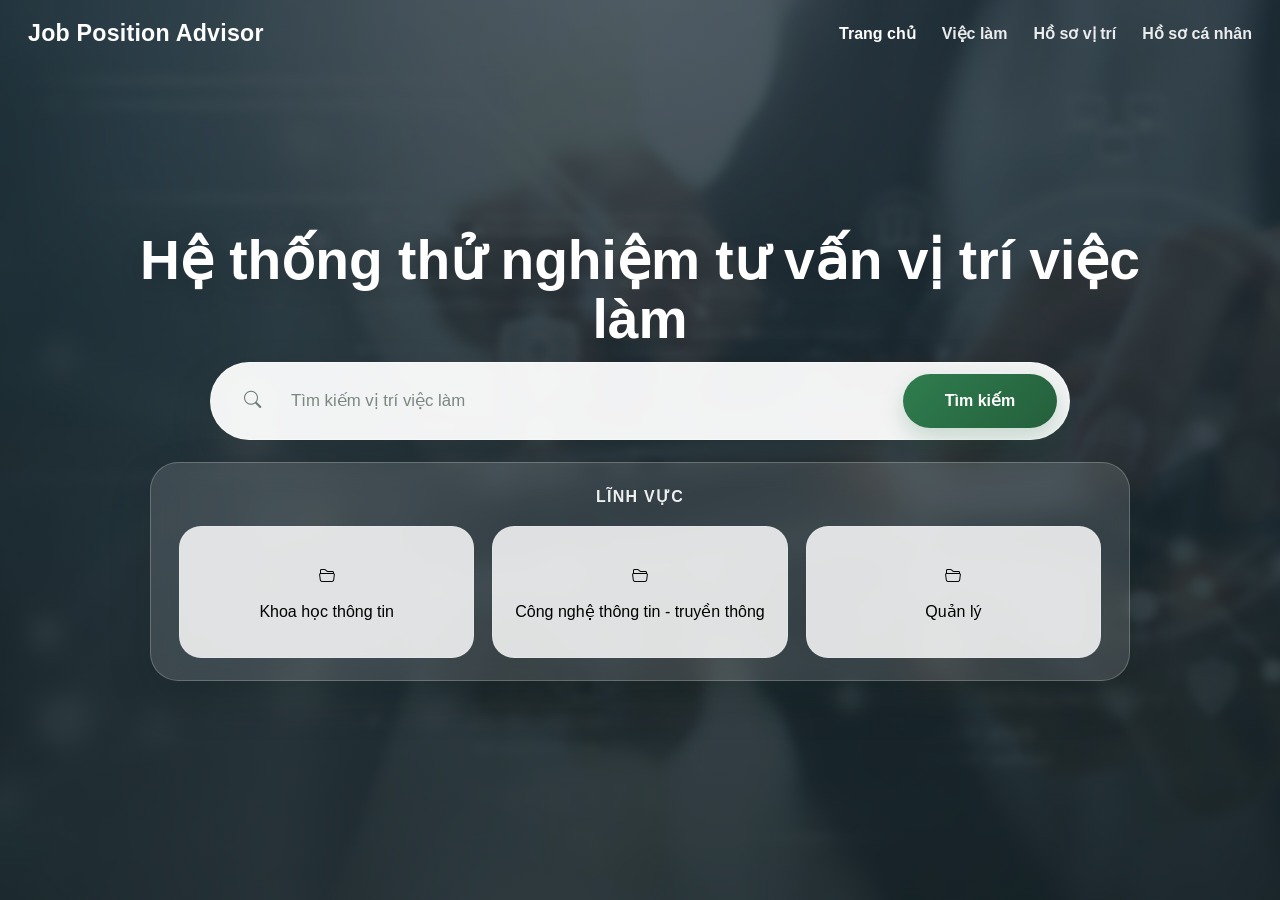
==== commit 51c60bb2: "Update index.html" ====
--- a/index.html
+++ b/index.html
@@ -28,10 +28,6 @@
       <div class="container hero-container">
         <section class="hero-content">
           <h1 class="hero-title">Hệ thống thử nghiệm tư vấn vị trí việc làm</h1>
-
-          <p class="hero-subtitle">
-            Tìm kiếm vị trí việc làm theo từ khóa hoặc khám phá theo lĩnh vực.
-          </p>
 
           <div class="search-panel">
             <div class="search-wrapper">
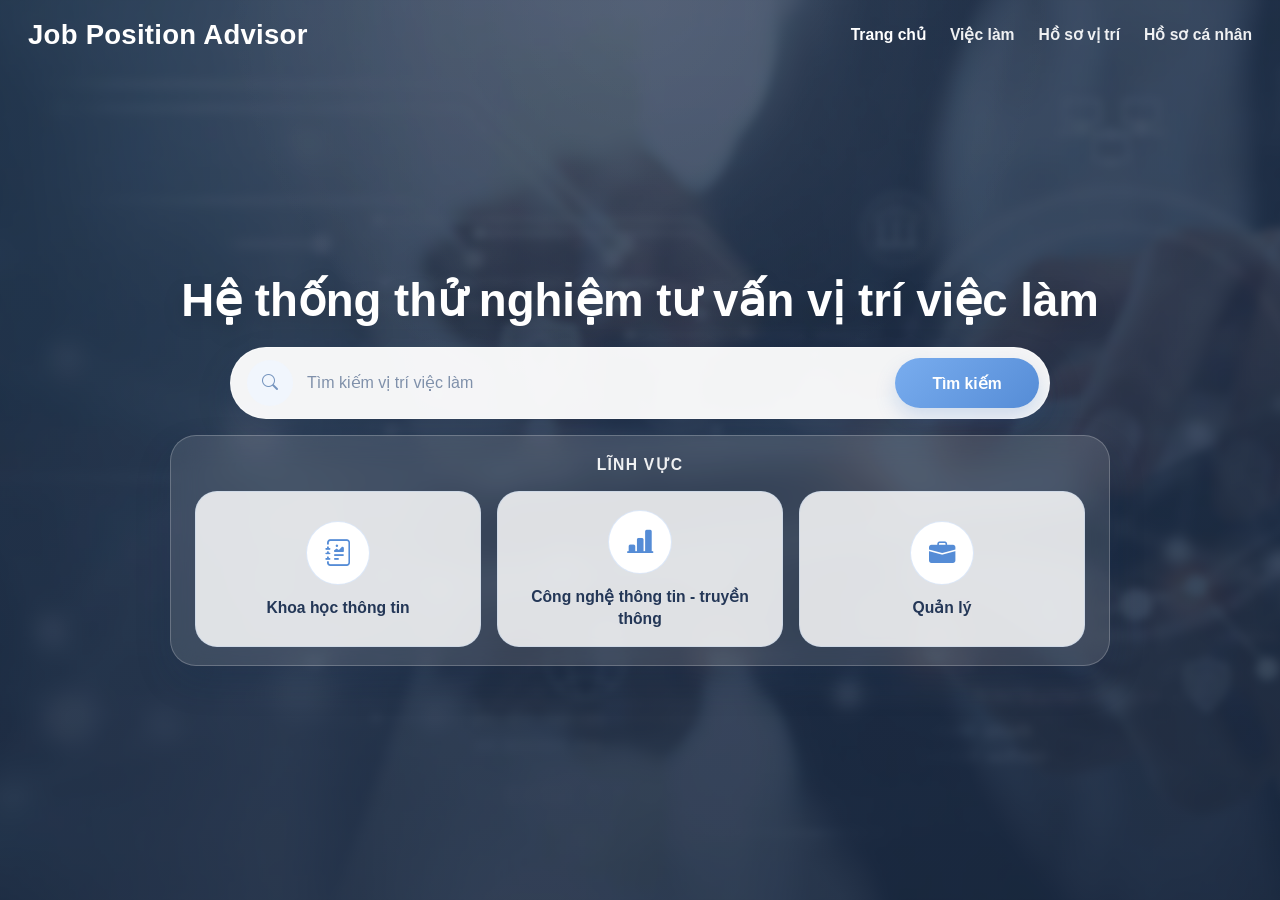
==== commit 4f386b83: "Update index.html" ====
--- a/index.html
+++ b/index.html
@@ -57,21 +57,21 @@
             <div class="field-grid">
               <button class="field-tag field-card" data-field="Khoa học thông tin" type="button">
                 <span class="field-icon-circle">
-                  <i class="bi bi-folder2-open"></i>
+                  <i class="bi bi-journal-richtext"></i>
                 </span>
                 <span class="field-text">Khoa học thông tin</span>
               </button>
 
               <button class="field-tag field-card" data-field="Công nghệ thông tin - truyền thông" type="button">
                 <span class="field-icon-circle">
-                  <i class="bi bi-folder2-open"></i>
+                  <i class="bi bi-bar-chart-line-fill"></i>
                 </span>
                 <span class="field-text">Công nghệ thông tin - truyền thông</span>
               </button>
 
               <button class="field-tag field-card" data-field="Quản lý" type="button">
                 <span class="field-icon-circle">
-                  <i class="bi bi-folder2-open"></i>
+                  <i class="bi bi-briefcase-fill"></i>
                 </span>
                 <span class="field-text">Quản lý</span>
               </button>
--- a/assets/css/style.css
+++ b/assets/css/style.css
@@ -1,18 +1,20 @@
 :root {
   --white: #ffffff;
-  --surface: rgba(255, 255, 255, 0.94);
+  --surface: rgba(255, 255, 255, 0.95);
   --surface-strong: rgba(255, 255, 255, 0.98);
+
   --text-main: #ffffff;
-  --text-soft: rgba(255, 255, 255, 0.85);
-  --text-dark: #1f2f28;
-  --text-muted: #5f6e66;
-  --green-main: #2f7d4f;
-  --green-dark: #245f3b;
-  --green-soft: rgba(255, 255, 255, 0.12);
-  --border-soft: rgba(255, 255, 255, 0.18);
-  --shadow-hero: 0 18px 44px rgba(8, 20, 13, 0.16);
-  --shadow-card: 0 14px 34px rgba(15, 28, 20, 0.12);
-  --shadow-soft: 0 8px 22px rgba(12, 24, 18, 0.1);
+  --text-dark: #20324f;
+
+  --blue-main: #79adef;
+  --blue-dark: #558cd6;
+  --blue-soft: #eaf3ff;
+  --blue-card: rgba(255, 255, 255, 0.84);
+
+  --border-card: rgba(145, 183, 235, 0.20);
+
+  --shadow-hero: 0 16px 36px rgba(18, 41, 79, 0.16);
+  --shadow-card: 0 12px 28px rgba(16, 36, 66, 0.12);
 }
 
 * {
@@ -21,7 +23,7 @@
 
 html,
 body {
-  min-height: 100%;
+  height: 100%;
 }
 
 body {
@@ -30,7 +32,8 @@
   color: var(--text-main);
   position: relative;
   overflow-x: hidden;
-  background-color: #0f1712;
+  overflow-y: hidden;
+  background-color: #101c31;
 }
 
 body::before {
@@ -38,9 +41,9 @@
   position: fixed;
   inset: 0;
   background:
-    linear-gradient(rgba(12, 22, 16, 0.46), rgba(12, 22, 16, 0.56)),
+    linear-gradient(rgba(17, 30, 54, 0.44), rgba(17, 30, 54, 0.54)),
     url("../images/bg.jpg") center center / cover no-repeat;
-  transform: scale(1.03);
+  transform: scale(1.02);
   filter: blur(4px);
   z-index: -2;
 }
@@ -51,7 +54,7 @@
   inset: 0;
   background:
     radial-gradient(circle at top center, rgba(255, 255, 255, 0.08), transparent 38%),
-    linear-gradient(180deg, rgba(10, 16, 12, 0.05) 0%, rgba(10, 16, 12, 0.22) 100%);
+    linear-gradient(180deg, rgba(12, 22, 40, 0.04) 0%, rgba(12, 22, 40, 0.22) 100%);
   z-index: -1;
 }
 
@@ -66,10 +69,13 @@
 
 .page-shell {
   min-height: 100vh;
+  display: flex;
+  flex-direction: column;
 }
 
 .topbar {
-  padding: 20px 28px 0;
+  padding: 18px 28px 0;
+  flex: 0 0 auto;
 }
 
 .topbar-inner {
@@ -83,41 +89,43 @@
 
 .brand-title {
   color: var(--white);
-  font-size: 1.45rem;
+  font-size: 1.72rem;
   font-weight: 800;
   letter-spacing: 0.01em;
   line-height: 1.2;
   white-space: nowrap;
+  cursor: default;
+  user-select: none;
 }
 
 .top-nav {
   display: flex;
   align-items: center;
   justify-content: flex-end;
-  gap: 26px;
+  gap: 24px;
   margin-left: auto;
 }
 
 .top-nav-link {
-  color: rgba(255, 255, 255, 0.9);
-  font-size: 1rem;
+  color: rgba(255, 255, 255, 0.92);
+  font-size: 0.98rem;
   font-weight: 600;
-  transition: opacity 0.2s ease, transform 0.2s ease;
   white-space: nowrap;
+  transition: opacity 0.2s ease;
 }
 
 .top-nav-link:hover,
 .top-nav-link.active {
   color: var(--white);
-  opacity: 1;
 }
 
 .hero-stage {
-  min-height: calc(100vh - 78px);
+  flex: 1 1 auto;
   display: flex;
   align-items: center;
   justify-content: center;
-  padding: 18px 0 24px;
+  padding: 8px 0 18px;
+  min-height: 0;
 }
 
 .hero-container {
@@ -125,40 +133,33 @@
 }
 
 .hero-content {
-  max-width: 1080px;
+  max-width: 1140px;
   margin: 0 auto;
   text-align: center;
 }
 
 .hero-title {
-  margin: 0 0 12px;
-  font-size: 3.45rem;
-  line-height: 1.08;
+  margin: 0 0 20px;
+  font-size: 2.85rem;
+  line-height: 1.15;
   font-weight: 900;
   color: var(--white);
-  text-shadow: 0 8px 24px rgba(0, 0, 0, 0.16);
-}
-
-.hero-subtitle {
-  max-width: 760px;
-  margin: 0 auto 22px;
-  font-size: 1.08rem;
-  line-height: 1.6;
-  color: var(--text-soft);
+  text-shadow: 0 8px 22px rgba(0, 0, 0, 0.16);
+  white-space: nowrap;
 }
 
 .search-panel {
   position: relative;
-  width: min(860px, 100%);
-  margin: 0 auto 22px;
+  width: min(820px, 100%);
+  margin: 0 auto 16px;
 }
 
 .search-wrapper {
   display: flex;
   align-items: center;
   gap: 14px;
-  min-height: 78px;
-  padding: 10px 12px 10px 16px;
+  min-height: 72px;
+  padding: 9px 10px 9px 16px;
   border-radius: 999px;
   background: var(--surface);
   box-shadow: var(--shadow-hero);
@@ -166,15 +167,15 @@
 }
 
 .search-icon {
-  width: 50px;
-  height: 50px;
+  width: 46px;
+  height: 46px;
   border-radius: 50%;
-  background: #f2f5f3;
-  color: #6f7d75;
+  background: #f1f6fd;
+  color: #7594be;
   display: flex;
   align-items: center;
   justify-content: center;
-  font-size: 1.08rem;
+  font-size: 1rem;
   flex-shrink: 0;
 }
 
@@ -183,26 +184,26 @@
   box-shadow: none !important;
   background: transparent !important;
   color: var(--text-dark) !important;
-  min-height: 50px;
-  font-size: 1.05rem;
+  min-height: 46px;
+  font-size: 1rem;
   font-weight: 500;
   padding-left: 0;
 }
 
 .search-input::placeholder {
-  color: #7b8781;
+  color: #7f90aa;
 }
 
 .search-btn {
   border: none;
-  min-width: 154px;
-  min-height: 54px;
+  min-width: 144px;
+  min-height: 50px;
   border-radius: 999px;
-  background: linear-gradient(135deg, var(--green-main), var(--green-dark));
+  background: linear-gradient(135deg, var(--blue-main), var(--blue-dark));
   color: var(--white);
-  font-size: 1rem;
+  font-size: 0.98rem;
   font-weight: 800;
-  box-shadow: 0 10px 22px rgba(47, 125, 79, 0.22);
+  box-shadow: 0 10px 20px rgba(77, 134, 207, 0.22);
   transition: all 0.22s ease;
   flex-shrink: 0;
 }
@@ -210,7 +211,6 @@
 .search-btn:hover {
   color: var(--white);
   transform: translateY(-1px);
-  box-shadow: 0 14px 24px rgba(47, 125, 79, 0.26);
 }
 
 .suggestion-box {
@@ -219,7 +219,7 @@
   left: 0;
   width: 100%;
   background: var(--surface-strong);
-  border-radius: 22px;
+  border-radius: 20px;
   overflow: hidden;
   box-shadow: var(--shadow-card);
   z-index: 30;
@@ -231,23 +231,23 @@
   border: none;
   background: transparent;
   text-align: left;
-  padding: 14px 18px;
-  color: #203128;
+  padding: 13px 18px;
+  color: #20324f;
   font-weight: 600;
-  font-size: 0.98rem;
+  font-size: 0.96rem;
   transition: background 0.2s ease;
 }
 
 .suggestion-item:hover {
-  background: #f3f8f5;
+  background: #eef5ff;
 }
 
 .field-panel {
-  width: min(980px, 100%);
+  width: min(940px, 100%);
   margin: 0 auto;
-  padding: 24px 28px 22px;
-  border-radius: 28px;
-  background: rgba(255, 255, 255, 0.12);
+  padding: 20px 24px 18px;
+  border-radius: 26px;
+  background: rgba(255, 255, 255, 0.11);
   border: 1px solid rgba(255, 255, 255, 0.22);
   box-shadow: var(--shadow-hero);
   backdrop-filter: blur(14px);
@@ -256,10 +256,10 @@
 
 .field-panel-title {
   text-align: center;
-  margin: 0 0 20px;
+  margin: 0 0 16px;
   color: rgba(255, 255, 255, 0.92);
   font-weight: 800;
-  font-size: 1rem;
+  font-size: 0.98rem;
   letter-spacing: 0.08em;
   text-transform: uppercase;
 }
@@ -267,15 +267,21 @@
 .field-grid {
   display: grid;
   grid-template-columns: repeat(3, minmax(0, 1fr));
-  gap: 18px;
+  gap: 16px;
+}
+
+.field-tag {
+  border: none;
+  background: transparent;
+  padding: 0;
 }
 
 .field-card {
-  border: 1px solid rgba(255, 255, 255, 0.16);
-  background: rgba(255, 255, 255, 0.84);
+  border: 1px solid var(--border-card);
+  background: var(--blue-card);
   border-radius: 22px;
-  padding: 22px 16px 18px;
-  min-height: 132px;
+  padding: 18px 14px 16px;
+  min-height: 128px;
   display: flex;
   flex-direction: column;
   align-items: center;
@@ -289,30 +295,39 @@
 .field-card:hover,
 .field-card.is-active {
   transform: translateY(-2px);
-  border-color: rgba(47, 125, 79, 0.22);
-  box-shadow: 0 12px 24px rgba(20, 44, 27, 0.1);
+  border-color: rgba(114, 166, 232, 0.34);
+  box-shadow: 0 12px 22px rgba(24, 48, 87, 0.10);
   background: rgba(255, 255, 255, 0.92);
 }
 
-.field-folder-icon {
-  color: var(--green-dark);
-  font-size: 2rem;
+.field-icon-circle {
+  width: 64px;
+  height: 64px;
+  border-radius: 50%;
+  border: 1px solid rgba(160, 190, 234, 0.36);
+  background: #ffffff;
+  color: var(--blue-dark);
+  display: flex;
+  align-items: center;
+  justify-content: center;
+  font-size: 1.65rem;
   line-height: 1;
 }
 
-.field-name {
-  color: #26372e;
+.field-text {
+  color: #243757;
   font-weight: 800;
-  font-size: 1rem;
-  line-height: 1.45;
+  font-size: 0.98rem;
+  line-height: 1.4;
+  max-width: 220px;
 }
 
 .field-preview {
-  width: min(980px, 100%);
-  margin: 16px auto 0;
-  padding: 18px 20px;
-  border-radius: 22px;
-  background: rgba(255, 255, 255, 0.95);
+  width: min(940px, 100%);
+  margin: 14px auto 0;
+  padding: 16px 18px;
+  border-radius: 20px;
+  background: rgba(255, 255, 255, 0.96);
   box-shadow: var(--shadow-card);
   border: 1px solid rgba(255, 255, 255, 0.55);
   text-align: left;
@@ -323,19 +338,19 @@
   justify-content: space-between;
   align-items: center;
   gap: 14px;
-  margin-bottom: 14px;
+  margin-bottom: 12px;
 }
 
 #fieldPreviewTitle {
-  color: #203128;
-  font-size: 1.05rem;
+  color: #20324f;
+  font-size: 1rem;
   font-weight: 800;
 }
 
 .btn-close-preview {
   border: none;
-  background: #eff5f1;
-  color: var(--green-dark);
+  background: var(--blue-soft);
+  color: var(--blue-dark);
   padding: 8px 14px;
   border-radius: 10px;
   font-weight: 700;
@@ -343,44 +358,43 @@
 }
 
 .btn-close-preview:hover {
-  background: #e3efe7;
+  background: #dfeeff;
 }
 
 .field-preview-list {
   display: grid;
   grid-template-columns: repeat(2, minmax(0, 1fr));
-  gap: 10px 14px;
+  gap: 10px 12px;
 }
 
 .preview-list-item {
   display: flex;
   align-items: center;
   gap: 10px;
-  padding: 12px 14px;
+  padding: 11px 13px;
   border-radius: 14px;
-  background: #f7faf8;
-  border: 1px solid #e6ebe7;
-  color: #25362d;
-  font-size: 0.95rem;
+  background: #f7fbff;
+  border: 1px solid #e1ecfa;
+  color: #243757;
+  font-size: 0.93rem;
   font-weight: 600;
 }
 
 .preview-list-item i {
-  color: var(--green-dark);
-  font-size: 1rem;
-}
-
-@media (max-width: 1199px) {
-  .hero-title {
-    font-size: 3rem;
-  }
-
-  .top-nav {
-    gap: 20px;
-  }
+  color: var(--blue-dark);
+  font-size: 0.98rem;
 }
 
 @media (max-width: 991px) {
+  html,
+  body {
+    height: auto;
+  }
+
+  body {
+    overflow-y: auto;
+  }
+
   .topbar {
     padding: 18px 16px 0;
   }
@@ -404,18 +418,14 @@
   }
 
   .hero-title {
-    font-size: 2.3rem;
-  }
-
-  .hero-subtitle {
-    font-size: 0.98rem;
-    margin-bottom: 18px;
+    font-size: 2.2rem;
+    white-space: normal;
   }
 
   .search-wrapper {
     flex-direction: column;
     align-items: stretch;
-    border-radius: 26px;
+    border-radius: 24px;
     min-height: auto;
     padding: 14px;
   }
@@ -435,12 +445,12 @@
   }
 
   .field-panel {
-    padding: 20px 16px 18px;
+    padding: 18px 16px;
     border-radius: 22px;
   }
 
   .field-card {
-    min-height: 118px;
+    min-height: 116px;
   }
 
   .field-preview {
@@ -455,7 +465,7 @@
 
 @media (max-width: 575px) {
   .brand-title {
-    font-size: 1.2rem;
+    font-size: 1.34rem;
     text-align: center;
   }
 
@@ -464,14 +474,10 @@
   }
 
   .hero-title {
-    font-size: 1.9rem;
-  }
-
-  .hero-subtitle {
-    font-size: 0.92rem;
+    font-size: 1.8rem;
   }
 
   .search-input {
-    font-size: 1rem;
-  }
-}
+    font-size: 0.98rem;
+  }
+}
